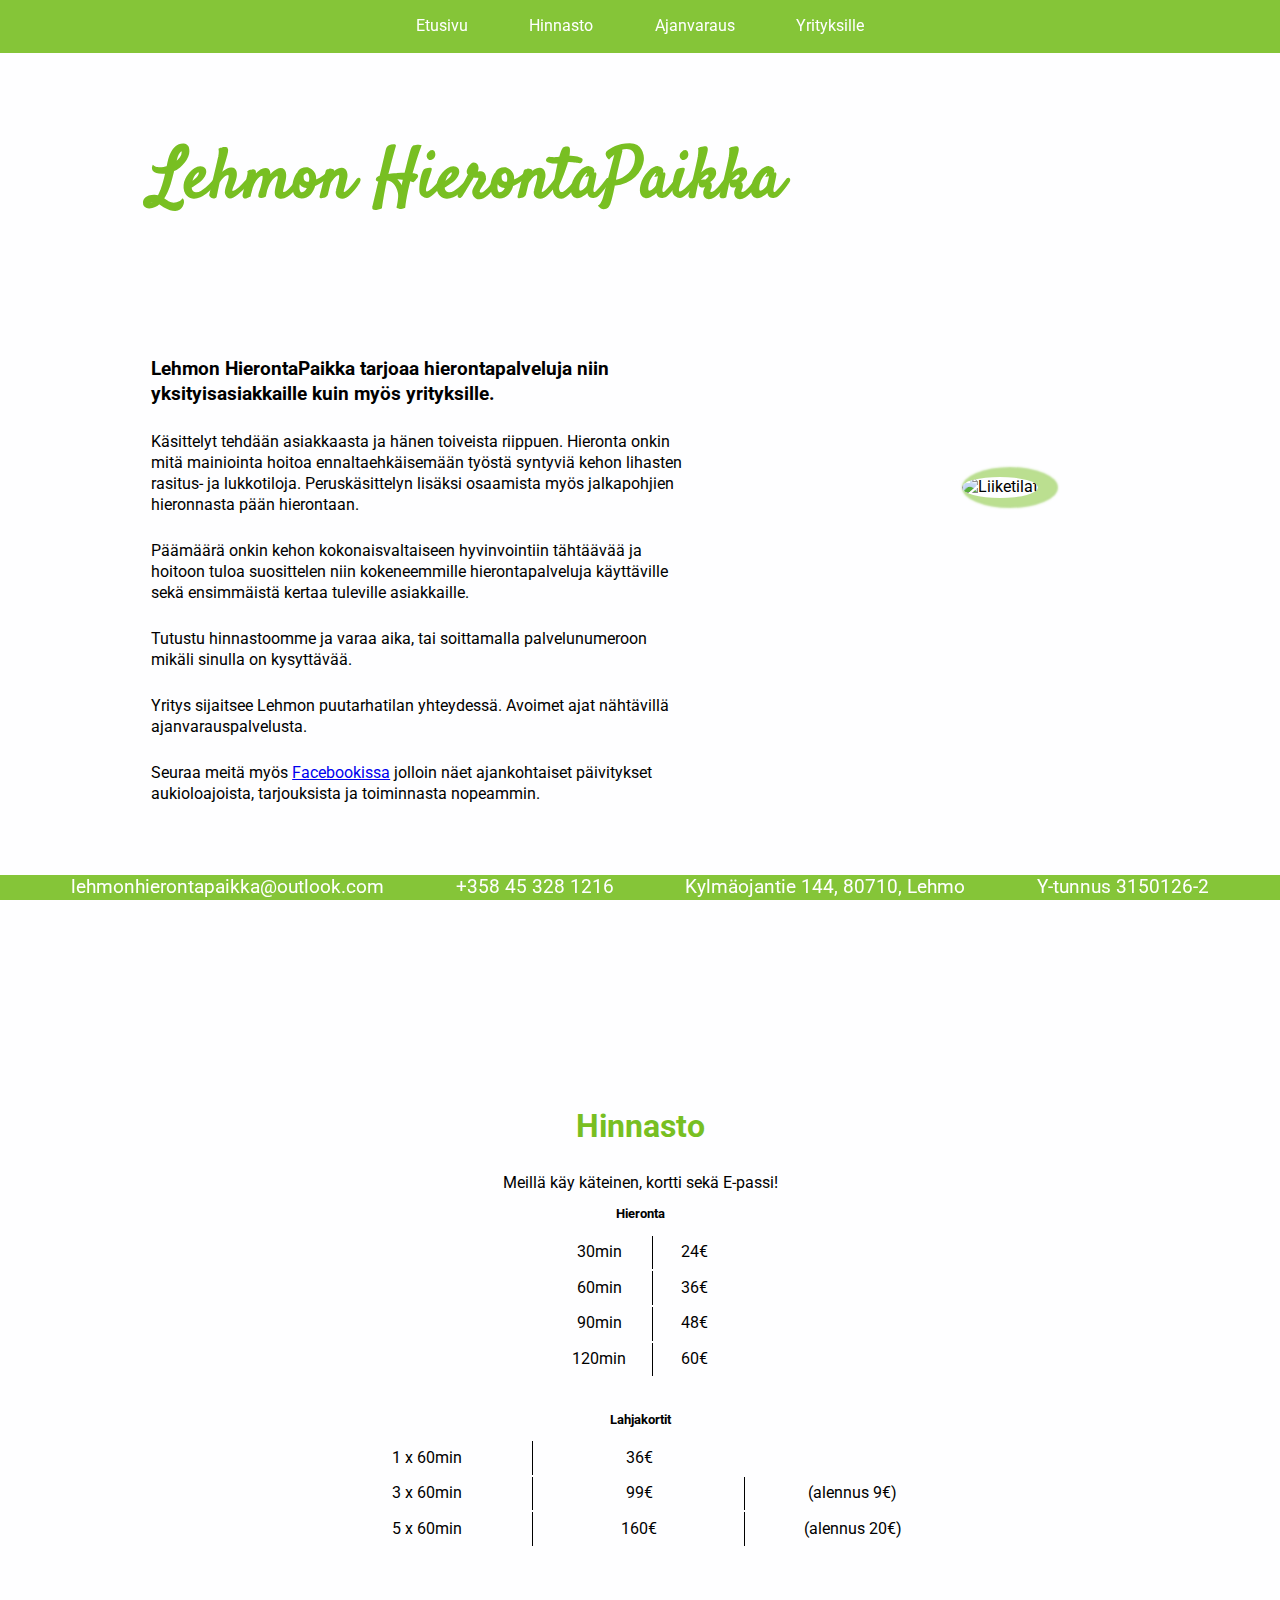
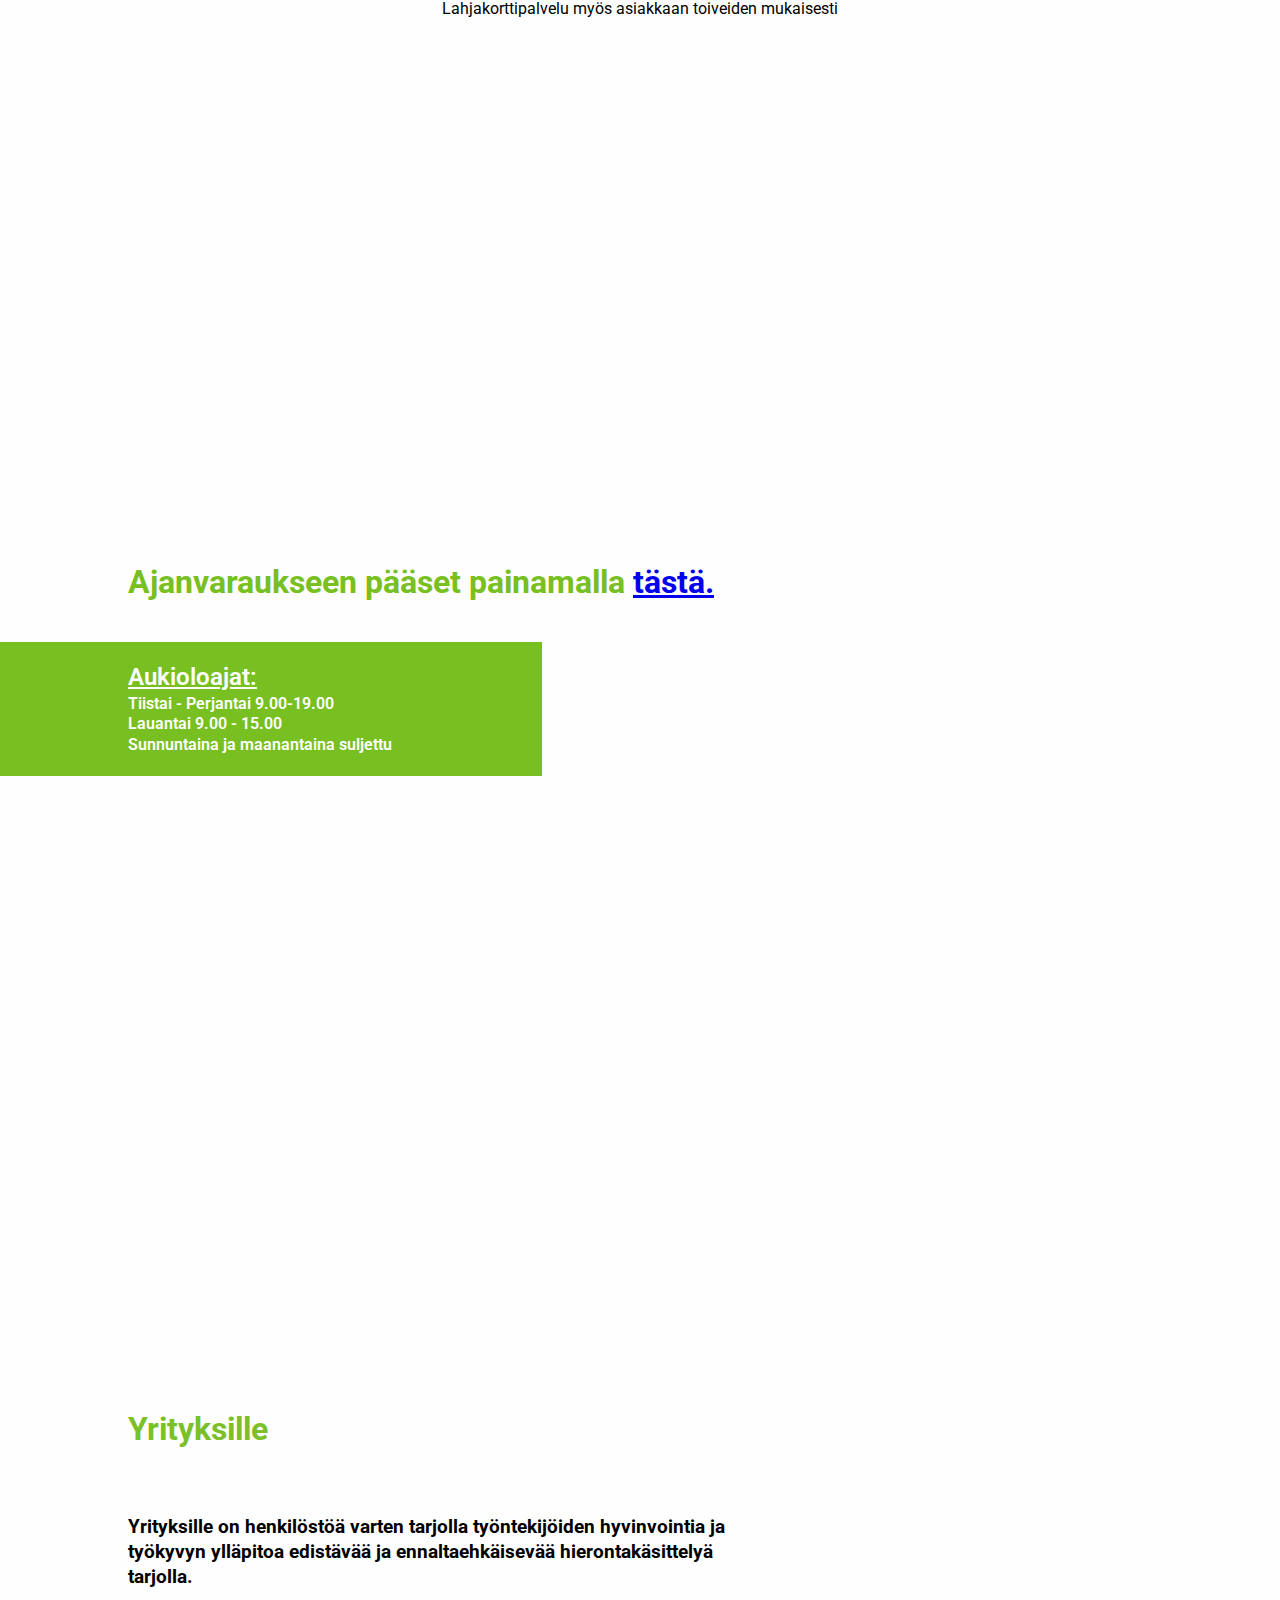
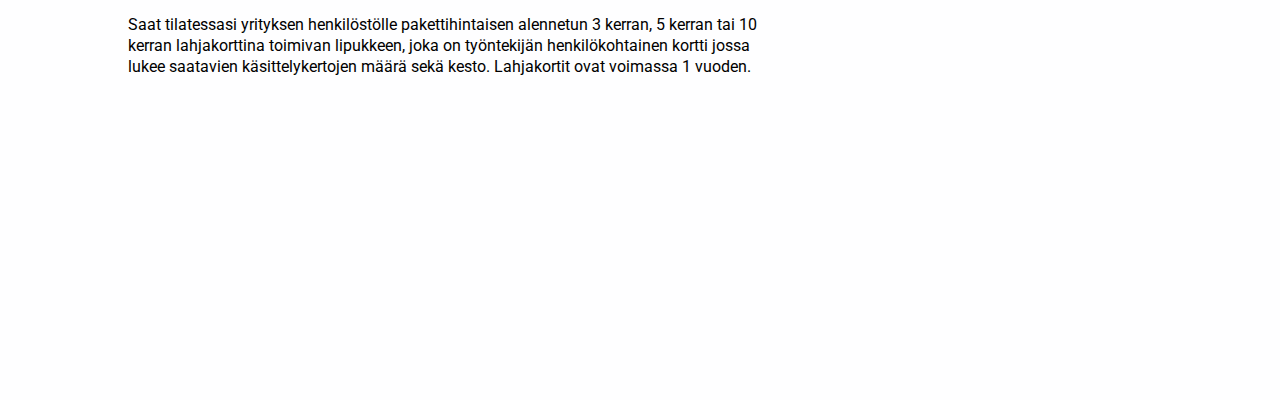
==== index.html @ e15fa5c0 "päivitettiin aikataulua sekä lisättiin E-Passi" ====
<!DOCTYPE html>
<html lang="en">

<head>
    <meta charset="UTF-8">
    <meta name="viewport" content="width=device-width, initial-scale=1.0">
    <meta name="description"
        content="Hierontapalvelut ammattitaidolla yksityisasiakkaille ja yritysten henkilöstön hyvinvointiin. Tutustu hinnastoomme ja varaa aika käsittelyyn" />
    <meta name="keywords" content="hieronta, lehmo, joensuu, kontiolahti, hyvinvointi" />
    <meta name="robots" content="index,nofollow" />
    <link rel="stylesheet" href="style.css">
    <link href="https://fonts.googleapis.com/css2?family=Roboto&display=swap" rel="stylesheet">
    <link href="https://fonts.googleapis.com/css2?family=Satisfy&display=swap" rel="stylesheet">
    <script src="scripts.js"></script>

    <title>Lehmon Hieronta Paikka</title>
</head>

<body>

    <div class="parentcontainer">

        <div class="header">
            <div class="header-top">
                <a href="#etusivu" class="headertext">Lehmon HierontaPaikka</a>
                <a href="javascript:void(0);" id="menubutton" class="closed" onClick="toggleMenu()">
                    <span id="bar1"></span>
                    <span id="bar2"></span>
                    <span id="bar3"></span>
                    <span id="bar4"></span>
                </a>
            </div>

            <nav id="navbar">
                <ul>
                    <li><a href="#etusivu">Etusivu</a></li>
                    <li><a href="#hinnasto">Hinnasto</a></li>
                    <li><a href="#ajanvaraus">Ajanvaraus</a></li>
                    <li><a href="#yrityksille">Yrityksille</a></li>
                </ul>
            </nav>
        </div>


        <section id="etusivu">
            <h1>Lehmon HierontaPaikka</h1>
            <div class="etusivuTekstit">
                <h5>Lehmon HierontaPaikka tarjoaa hierontapalveluja niin yksityisasiakkaille kuin myös yrityksille.</h5>
                <p>Käsittelyt tehdään asiakkaasta ja hänen toiveista riippuen. Hieronta onkin mitä mainiointa hoitoa
                    ennaltaehkäisemään työstä syntyviä kehon lihasten rasitus- ja lukkotiloja. Peruskäsittelyn lisäksi
                    osaamista myös jalkapohjien hieronnasta pään hierontaan.</p>
                <p>Päämäärä onkin kehon kokonaisvaltaiseen hyvinvointiin tähtäävää ja hoitoon tuloa suosittelen niin
                    kokeneemmille hierontapalveluja käyttäville sekä ensimmäistä kertaa tuleville asiakkaille.</p>
                <p>Tutustu hinnastoomme ja varaa aika, tai soittamalla palvelunumeroon mikäli sinulla on kysyttävää.</p>
                <p>Yritys sijaitsee Lehmon puutarhatilan yhteydessä. Avoimet ajat nähtävillä ajanvarauspalvelusta.</p>
                <p>Seuraa meitä myös <a href="https://www.facebook.com/www.lehmonhierontapaikka.fi">Facebookissa</a>
                    jolloin näet ajankohtaiset päivitykset aukioloajoista, tarjouksista ja toiminnasta nopeammin.</p>
            </div>
            <div class="etusivuKuva">
                <img src="hierontapaikkaympyra.png" alt="Liiketilat" width:"800"; height:"800">
            </div>
        </section>

        <section id="hinnasto">
            <h1>Hinnasto</h1>
            <p>Meillä käy käteinen, kortti sekä E-passi!</p>
            <h5>Hieronta</h5>
            <table class="hierontaTaulukko">
                <tr>
                    <td>30min</td>
                    <td>24€</td>
                </tr>
                <tr>
                    <td>60min</td>
                    <td>36€</td>
                </tr>
                <tr>
                    <td>90min</td>
                    <td>48€</td>
                </tr>
                <tr>
                    <td>120min</td>
                    <td>60€</td>
                </tr>
            </table>
            <br />
            <h5>Lahjakortit</h5>
            <table class="lahjakorttiTaulukko">
                <tr>
                    <td>1 x 60min</td>
                    <td>36€</td>
                </tr>
                <tr>
                    <td>3 x 60min</td>
                    <td>99€</td>
                    <td class="alennus">(alennus 9€)</td>
                </tr>
                <tr>
                    <td>5 x 60min</td>
                    <td>160€</td>
                    <td class="alennus">(alennus 20€)</td>
                </tr>
            </table>

            <p class="lahjakorttiLisatiedot">Lahjakorttipalvelu myös asiakkaan toiveiden mukaisesti</p>
        </section>

        <section id="ajanvaraus">
            <div class="ajanvaraustekstit">
                <h1>Ajanvaraukseen pääset painamalla
                    <a href="https://varaa.timma.fi/lehmonhierontapaikka">tästä.</a>
                </h1>
                <div class="aukioloajatTausta">
                    <div class="aukioloTekstit">
                        <h2>Aukioloajat:</h2>
                        <p>Tiistai - Perjantai 9.00-19.00</p>
                        <p>Lauantai 9.00 - 15.00</p>
                        <p>Sunnuntaina ja maanantaina suljettu</p>
                    </div>
                </div>
            </div>
        </section>

        <section id="yrityksille">
            <div class="yrityksilleKaikkiTekstit">
                <h1>Yrityksille</h1>
                <div class="yritysTekstit">
                    <h5>
                        Yrityksille on henkilöstöä varten tarjolla työntekijöiden
                        hyvinvointia ja työkyvyn ylläpitoa edistävää ja
                        ennaltaehkäisevää hierontakäsittelyä tarjolla.
                    </h5>
                    <p>
                        Saat tilatessasi yrityksen henkilöstölle pakettihintaisen
                        alennetun 3 kerran, 5 kerran tai 10 kerran lahjakorttina
                        toimivan lipukkeen, joka on työntekijän henkilökohtainen
                        kortti jossa lukee saatavien käsittelykertojen määrä sekä kesto.
                        Lahjakortit ovat voimassa 1 vuoden.
                    </p>
                </div>
            </div>
        </section>

        <footer>
            <p>lehmonhierontapaikka@outlook.com</p>
            <a href="tel:+358 45 328 1216">+358 45 328 1216</a>
            <p>Kylmäojantie 144, 80710, Lehmo</p>
            <p>Y-tunnus 3150126-2</p>
        </footer>
    </div>
</body>

</html>
---- style.css ----
* {
  margin: 0;
  padding: 0;
  scroll-behavior: smooth;
}

:root {
  --MainColor: #78bf22;
  --SecondaryColor: #e5d2fc;
}

body {
  font-family: "Roboto", sans-serif;
  font-size: 100%;
  line-height: 1.3;
}

@media only screen and (min-width: 992px) {
  p {
    font-size: 1em;
  }
}

@media only screen and (max-width: 992px) {
  body {
    font-size: 1em;
  }
}

h1 {
  color: var(--MainColor);
}

.parentcontainer {
  width: 100%;
  height: 100%;
  background-color: rgba(229, 210, 252, 0.03);
}

.header {
  z-index: 1;
}
@media only screen and (max-width: 669px) {
  .header {
    position: fixed;
    width: 100%;
    background-color: rgba(120, 191, 34, 0.9);
  }
  .header-top {
    display: flex;
    justify-content: space-between;
    text-align: center;
  }

  .headertext {
    font-family: "Satisfy", cursive;
    font-size: 7.5vw;
    text-decoration: none;
    color: white;
    padding: 3vw 3vw 3vw 3vw;
  }

  #menubutton {
    width: 40px;
    height: 30px;
    position: relative;
    margin: auto;
    -webkit-transform: rotate(0deg);
    -moz-transform: rotate(0deg);
    -o-transform: rotate(0deg);
    transform: rotate(0deg);
    -webkit-transition: 0.5s ease-in-out;
    -moz-transition: 0.5s ease-in-out;
    -o-transition: 0.5s ease-in-out;
    transition: 0.5s ease-in-out;
    cursor: pointer;
  }

  .menubutton.closed {
    margin-top: 5px;
  }

  #bar1,
  #bar2,
  #bar3,
  #bar4 {
    display: block;
    position: absolute;
    height: 6px;
    width: 100%;
    background: white;
    border-radius: 9px;
    left: 0;
    -webkit-transform: rotate(0deg);
    -moz-transform: rotate(0deg);
    -o-transform: rotate(0deg);
    transform: rotate(0deg);
    -webkit-transition: 0.25s ease-in-out;
    -moz-transition: 0.25s ease-in-out;
    -o-transition: 0.25s ease-in-out;
    transition: 0.25s ease-in-out;
  }

  #menubutton.closed #bar1 {
    top: 0px;
  }
  #menubutton.closed #bar2,
  #menubutton.closed #bar3 {
    top: 12px;
  }
  #menubutton.closed #bar4 {
    top: 24px;
  }

  #menubutton.open #bar1,
  #menubutton.open #bar4 {
    top: 12px;
    width: 0%;
    left: 50%;
  }
  #menubutton.open #bar2 {
    -webkit-transform: rotate(45deg);
    -moz-transform: rotate(45deg);
    -o-transform: rotate(45deg);
    transform: rotate(45deg);
    top: 50%;
  }
  #menubutton.open #bar3 {
    -webkit-transform: rotate(-45deg);
    -moz-transform: rotate(-45deg);
    -o-transform: rotate(-45deg);
    transform: rotate(-45deg);
    top: 50%;
  }

  #navbar {
    width: 100%;
    height: 0;
    opacity: 1;
    position: fixed;
    display: block;
    flex-direction: column;
    background-color: rgba(120, 191, 34, 0.9);
    overflow: hidden;
    transition-property: height;
    transition-duration: 0.3s;
    z-index: 3;
  }

  #navbar ul {
    width: 100%;
    list-style: none;
  }

  #navbar ul li {
    text-align: center;
    padding: 2vw;
  }

  #navbar ul li a {
    position: relative;
    color: #fff;
    text-decoration: none;
    font-size: 1.1em;
  }
  #navbar ul li:last-child {
    margin-bottom: 30px;
  }

  #navbar ul li a::after {
    content: "";
    position: absolute;
    left: -30%;
    right: 0;
    bottom: -5px;
    background: white;
    height: 3px;
    width: 160%;
  }
}

@media only screen and (min-width: 670px) {
  #navbar {
    position: fixed;
    display: flex;
    width: 100%;
    height: auto !important;
    justify-content: center;
    border-bottom: 1px solid var(MainColor);
    background-color: rgba(120, 191, 34, 0.9);
    z-index: 3;
  }

  #navbar ul {
    display: flex;
    list-style-type: none;
    opacity: 100%;
  }

  #navbar ul li {
    margin: 1rem 2vw 1rem;
  }

  #navbar ul li a {
    display: inline;
    overflow: visible;
    position: relative;
    text-decoration: none;
    color: #fff;
    padding: 5px;
  }

  #navbar ul li a:after {
    content: "";
    position: absolute;
    z-index: 1;
    left: 5px;
    right: 100%;
    bottom: 1px;
    background: white;
    height: 3px;
    transition-property: right;
    transition-duration: 0.4s;
    transition-timing-function: ease-in-out;
  }

  #navbar ul li a:hover::after,
  #navbar ul li a:active::after,
  #navbar ul li a:focus::after {
    right: 5px;
  }

  .menubutton {
    display: none;
  }

  .header-top {
    display: none;
  }
}

section {
  display: flex;
  flex-direction: column;
  align-items: center;
  justify-content: center;
  text-align: center;
  width: 100%;
  min-height: 100vh;
  scroll-snap-align: center;
}

#etusivu h1 {
  grid-area: header;
  font-family: "Satisfy", cursive;
  color: var(--MainColor);
  text-align: start;
  margin-left: 4vw;
  font-size: 5.5vw;
  margin-top: 2vw;
}

#etusivu .etusivuTekstit {
  grid-area: text;
  text-align: start;
  margin-left: 4vw;
  margin-right: 10vw;
}

#etusivu h5,
#etusivu h3 {
  margin: 2vw 0 2vw 0;
  font-size: 1.2em;
}
#etusivu .etusivuTekstit p {
  margin: 2vw 0 2vw 0;
}

#etusivu .etusivuKuva {
  grid-area: picture;
  text-align: top;
}

#etusivu .etusivuKuva img {
  max-width: 90%;
  border-radius: 50%;
  height: auto;
  box-shadow: 10px 0px 2px 10px rgba(120, 191, 34, 0.5);
}

@media only screen and (min-width: 993px) {
  #etusivu {
    display: grid;

    grid-template-rows: 75px auto auto auto;
    grid-template-columns: minmax(20px, 100px) 4fr 4fr 4fr minmax(20px, 100px);
    grid-template-areas:
      ". . . . ."
      ". header header picture ."
      ". text text picture ."
      ". text text picture .";
  }
}

@media only screen and (max-width: 992px) {
  #etusivu {
    display: grid;

    grid-template-columns: 10px 1fr 10px;
    grid-template-rows: 100px auto auto auto;
    grid-template-areas:
      ". . ."
      ". header ."
      ". picture ."
      ". text .";
  }

  #etusivu h1 {
    text-align: center;
    font-size: 8vw;
  }

  #etusivu .etusivuTekstit h5 {
    font-size: 1em;
    padding: 10px;
  }

  #etusivu .etusivuTekstit p {
    padding: 10px;
  }

  #etusivu .etusivuTekstit h3 {
    font-size: 1em;
    padding: 10px;
  }

  #etusivu .etusivuKuva img {
    margin-top: 5vw;
    max-width: 50%;
  }
}

@media only screen and (max-width: 669px) {
  #etusivu h1 {
    display: none;
  }
}

#hinnasto h1 {
  color: var(--MainColor);
  margin: 2vw;
}
#hinnasto h5 {
  margin: 0.9vw;
}

#hinnasto .lahjakorttiTaulukko {
  table-layout: fixed;
  width: 50%;
}

#hinnasto table tr td {
  border-right: 1px solid black;
  padding: 0.5vw 2vw;
  text-align: center;
}

#hinnasto table tr td:last-child {
  border-right: 0px solid black;
}

@media only screen and (max-width: 669px) {
  #hinnasto .alennus {
    display: none;
  }
  #hinnasto table tr td {
    border-right: 0px solid black;
  }
  #hinnasto table tr td:nth-child(1) {
    border-right: 1px solid black;
  }
}

.lahjakorttiLisatiedot {
  padding-top: 4vw;
}

#ajanvaraus .ajanvaraustekstit {
  position: relative;
  height: 100%;
  width: 100%;
  text-align: left;
  margin: 4vw;
  z-index: 0;
}
#ajanvaraus .ajanvaraustekstit h1 {
  margin-left: 10vw;
  padding: 3vw 0 3vw 0;
}

#ajanvaraus .aukioloajatTausta {
  width: max-content;
  padding: 20px 150px 20px 0;
  background-color: #78bf22;
}

#ajanvaraus .aukioloTekstit {
  margin-left: 10vw;
  display: flex;
  flex-flow: column wrap;
}

#ajanvaraus .aukioloTekstit p,
#ajanvaraus .aukioloTekstit h2 {
  color: white;
  font-weight: 600;
}
#ajanvaraus .aukioloTekstit h2 {
  text-decoration: underline;
}

@media only screen and (max-width: 669px) {
  #ajanvaraus .aukioloajatTausta {
    padding-right: 60px;
  }
  #ajanvaraus .ajanvaraustekstit {
    margin-left: 5%;
  }

  #ajanvaraus p,
  #ajanvaraus h2 {
    font-size: 1em;
  }
}

#yrityksille {
  text-align: left;
}

.yrityksilleKaikkiTekstit {
  margin-left: 10vw;
  padding-right: 40%;
}

#yrityksille h1 {
  position: relative;
  bottom: 0;
  color: var(--MainColor);
  width: minmax(50%, 80%);
  padding-bottom: 5vw;
  z-index: -1;
}

.yritysTekstit h5 {
  padding-bottom: 1vw;
  font-size: 1.2em;
}
.yritysTekstit p {
  padding: 1vw 0;
}

@media only screen and (max-width: 669px) {
  #yrityksille .yrityksilleKaikkiTekstit {
    margin: 75px 5% 0 5%;
    padding-right: 0px;
    height: 100%;
    margin-bottom: 60px;
  }
  #yrityksille .yritystekstit {
    display: flex;
    height: auto;
    justify-content: space-around;
  }
  .yritysTekstit h5,
  .yritysTekstit p {
    padding: 20px 0 20px 0;
    font-size: 1.2em;
  }
}

footer {
  position: fixed;
  bottom: 0;
  width: 100%;
  justify-content: space-evenly;
  display: flex;
  background-color: rgba(120, 191, 34, 0.9);
}

footer p {
  color: #fff;
  font-size: min(1.5vw, 1.6em);
}

footer a {
  font-size: min(1.5vw, 1.5em);
}

@media only screen and (max-width: 992px) {
  footer {
    display: flex;
    flex-wrap: wrap;
    justify-content: space-between;
  }

  footer p,
  footer a {
    flex-grow: 1;

    font-size: 1em;
    word-break: break-all;
    text-align: center;
    margin: 0 16px;
  }
}

@media only screen and (min-width: 670px) {
  footer a {
    color: #fff;
    text-decoration: none;
    pointer-events: none;
  }
}
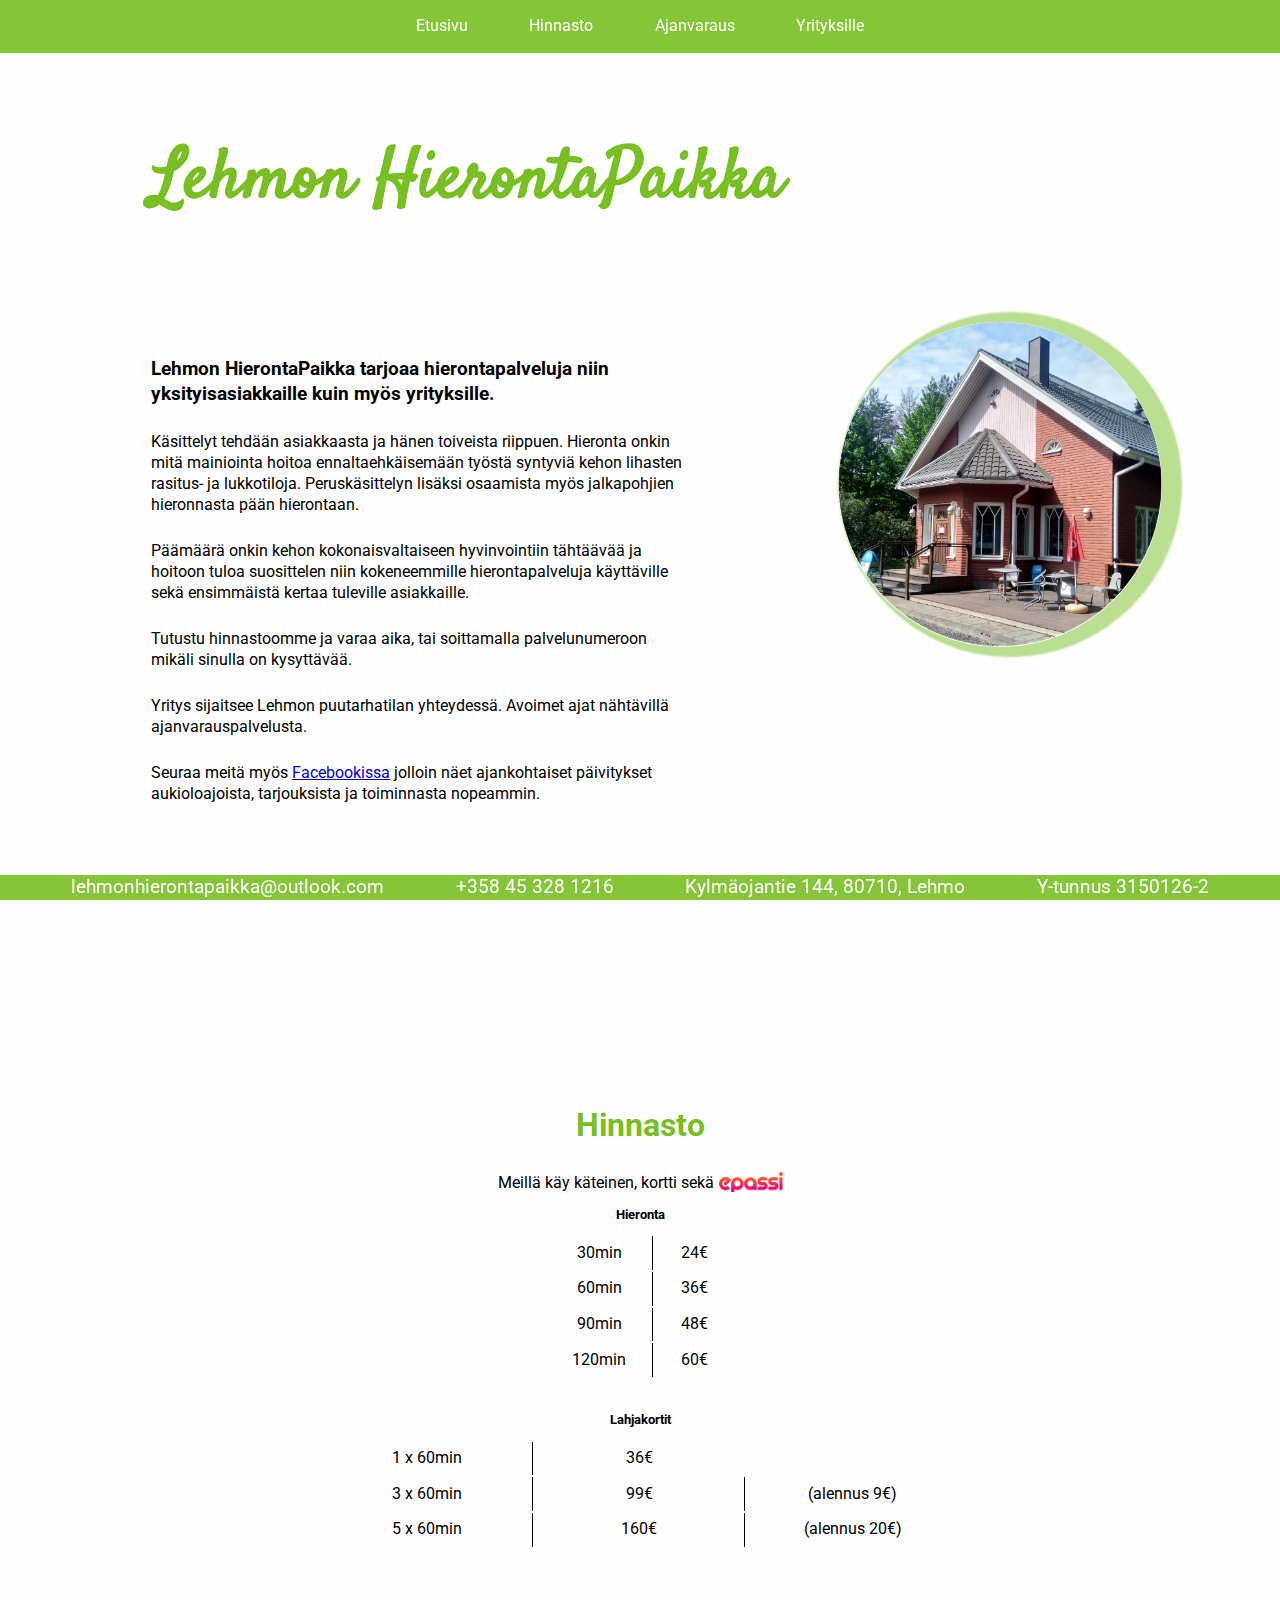
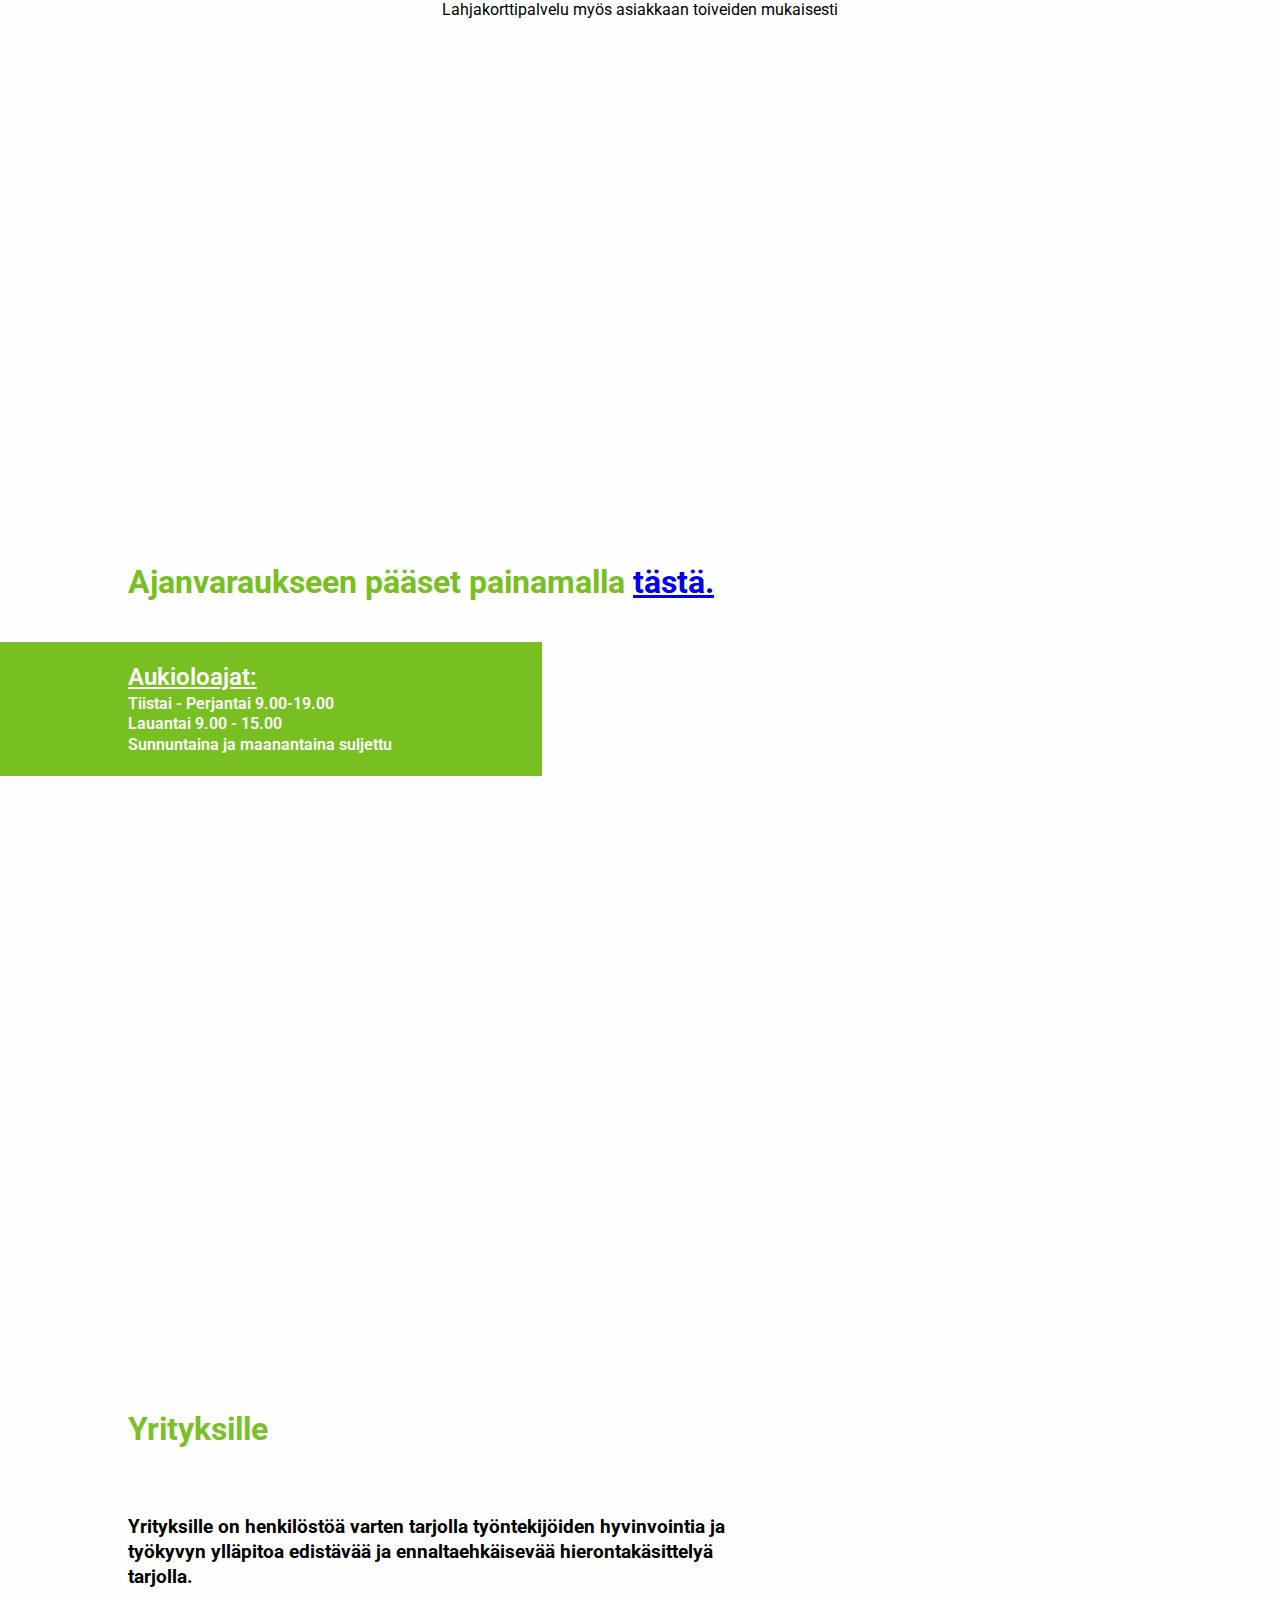
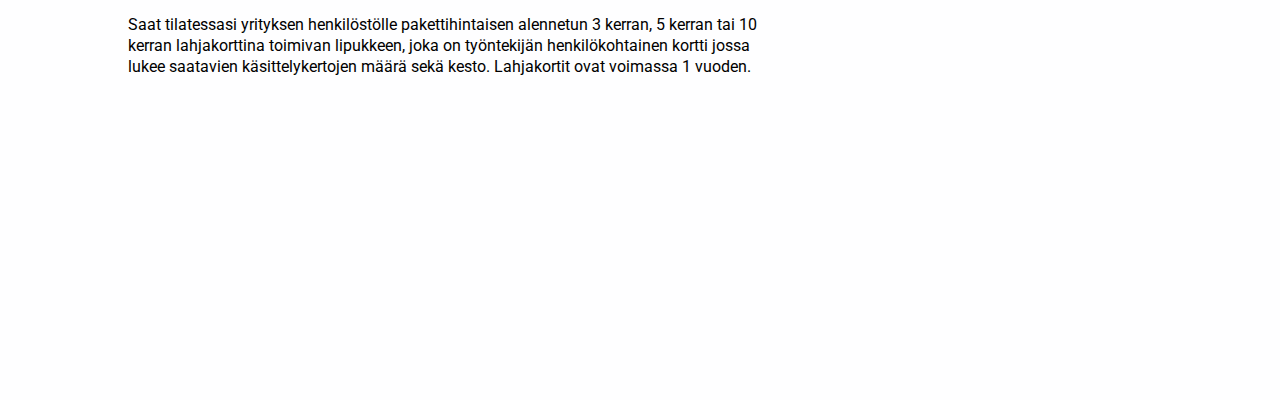
==== commit 89c79967: "epassi kuva" ====
--- a/index.html
+++ b/index.html
@@ -57,13 +57,16 @@
                     jolloin näet ajankohtaiset päivitykset aukioloajoista, tarjouksista ja toiminnasta nopeammin.</p>
             </div>
             <div class="etusivuKuva">
-                <img src="hierontapaikkaympyra.png" alt="Liiketilat" width:"800"; height:"800">
+                <img src="kuvat/hierontapaikkaympyra.png" alt="Liiketilat" width:"800"; height:"800">
             </div>
         </section>
 
         <section id="hinnasto">
             <h1>Hinnasto</h1>
-            <p>Meillä käy käteinen, kortti sekä E-passi!</p>
+            <div class="maksutavat">
+                <p>Meillä käy käteinen, kortti sekä </p>
+                <img src="kuvat/Epassi Logo Primary Color RGB.png" alt="Epassi">
+            </div>
             <h5>Hieronta</h5>
             <table class="hierontaTaulukko">
                 <tr>
--- a/style.css
+++ b/style.css
@@ -40,12 +40,14 @@
 .header {
   z-index: 1;
 }
+
 @media only screen and (max-width: 669px) {
   .header {
     position: fixed;
     width: 100%;
     background-color: rgba(120, 191, 34, 0.9);
   }
+
   .header-top {
     display: flex;
     justify-content: space-between;
@@ -104,10 +106,12 @@
   #menubutton.closed #bar1 {
     top: 0px;
   }
+
   #menubutton.closed #bar2,
   #menubutton.closed #bar3 {
     top: 12px;
   }
+
   #menubutton.closed #bar4 {
     top: 24px;
   }
@@ -118,6 +122,7 @@
     width: 0%;
     left: 50%;
   }
+
   #menubutton.open #bar2 {
     -webkit-transform: rotate(45deg);
     -moz-transform: rotate(45deg);
@@ -125,6 +130,7 @@
     transform: rotate(45deg);
     top: 50%;
   }
+
   #menubutton.open #bar3 {
     -webkit-transform: rotate(-45deg);
     -moz-transform: rotate(-45deg);
@@ -163,6 +169,7 @@
     text-decoration: none;
     font-size: 1.1em;
   }
+
   #navbar ul li:last-child {
     margin-bottom: 30px;
   }
@@ -272,6 +279,7 @@
   margin: 2vw 0 2vw 0;
   font-size: 1.2em;
 }
+
 #etusivu .etusivuTekstit p {
   margin: 2vw 0 2vw 0;
 }
@@ -350,8 +358,22 @@
   color: var(--MainColor);
   margin: 2vw;
 }
+
 #hinnasto h5 {
   margin: 0.9vw;
+}
+
+#hinnasto .maksutavat {
+  display: flex;
+  flex-direction: row;
+  align-items: center;
+  text-align: center;
+}
+
+#hinnasto img {
+  margin-left: 5px;
+  margin-bottom: 2px;
+  height: 20px;
 }
 
 #hinnasto .lahjakorttiTaulukko {
@@ -373,9 +395,11 @@
   #hinnasto .alennus {
     display: none;
   }
+
   #hinnasto table tr td {
     border-right: 0px solid black;
   }
+
   #hinnasto table tr td:nth-child(1) {
     border-right: 1px solid black;
   }
@@ -393,6 +417,7 @@
   margin: 4vw;
   z-index: 0;
 }
+
 #ajanvaraus .ajanvaraustekstit h1 {
   margin-left: 10vw;
   padding: 3vw 0 3vw 0;
@@ -415,6 +440,7 @@
   color: white;
   font-weight: 600;
 }
+
 #ajanvaraus .aukioloTekstit h2 {
   text-decoration: underline;
 }
@@ -423,6 +449,7 @@
   #ajanvaraus .aukioloajatTausta {
     padding-right: 60px;
   }
+
   #ajanvaraus .ajanvaraustekstit {
     margin-left: 5%;
   }
@@ -455,6 +482,7 @@
   padding-bottom: 1vw;
   font-size: 1.2em;
 }
+
 .yritysTekstit p {
   padding: 1vw 0;
 }
@@ -466,11 +494,13 @@
     height: 100%;
     margin-bottom: 60px;
   }
+
   #yrityksille .yritystekstit {
     display: flex;
     height: auto;
     justify-content: space-around;
   }
+
   .yritysTekstit h5,
   .yritysTekstit p {
     padding: 20px 0 20px 0;
@@ -520,4 +550,4 @@
     text-decoration: none;
     pointer-events: none;
   }
-}
+}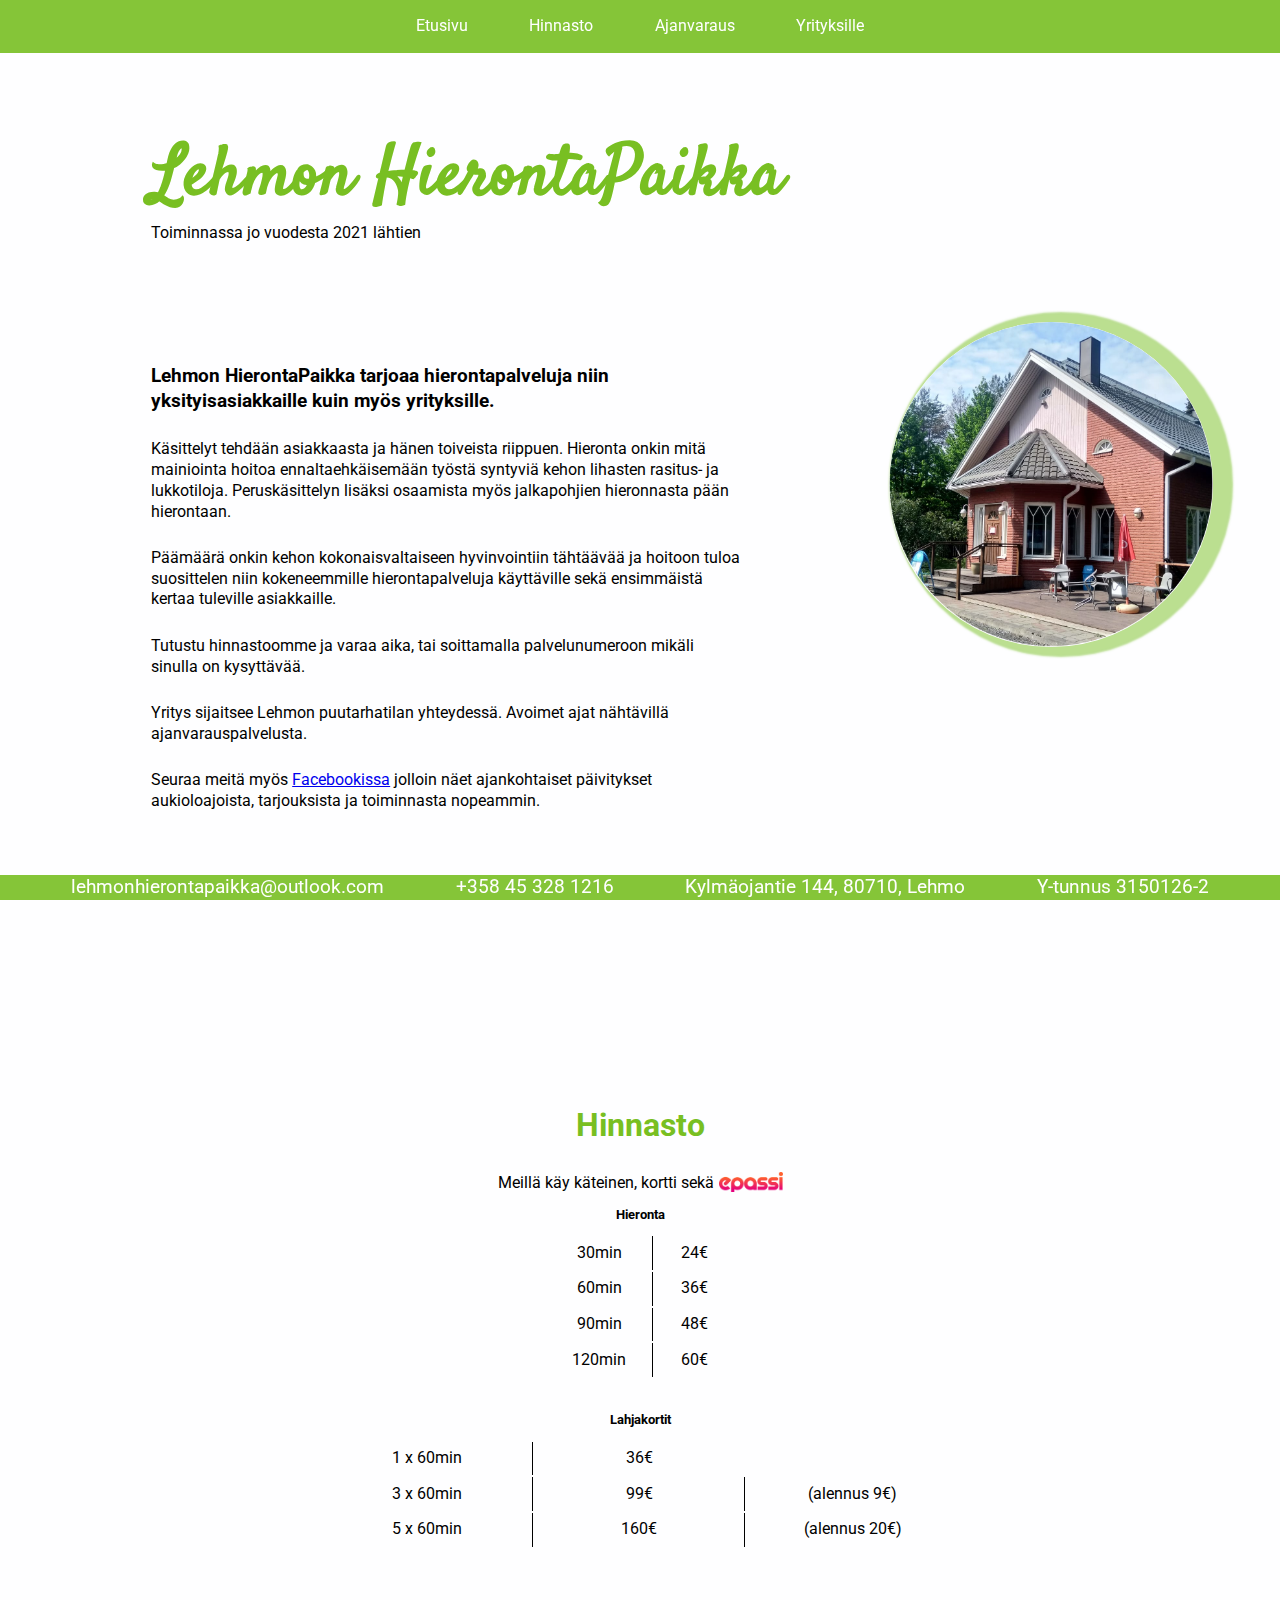
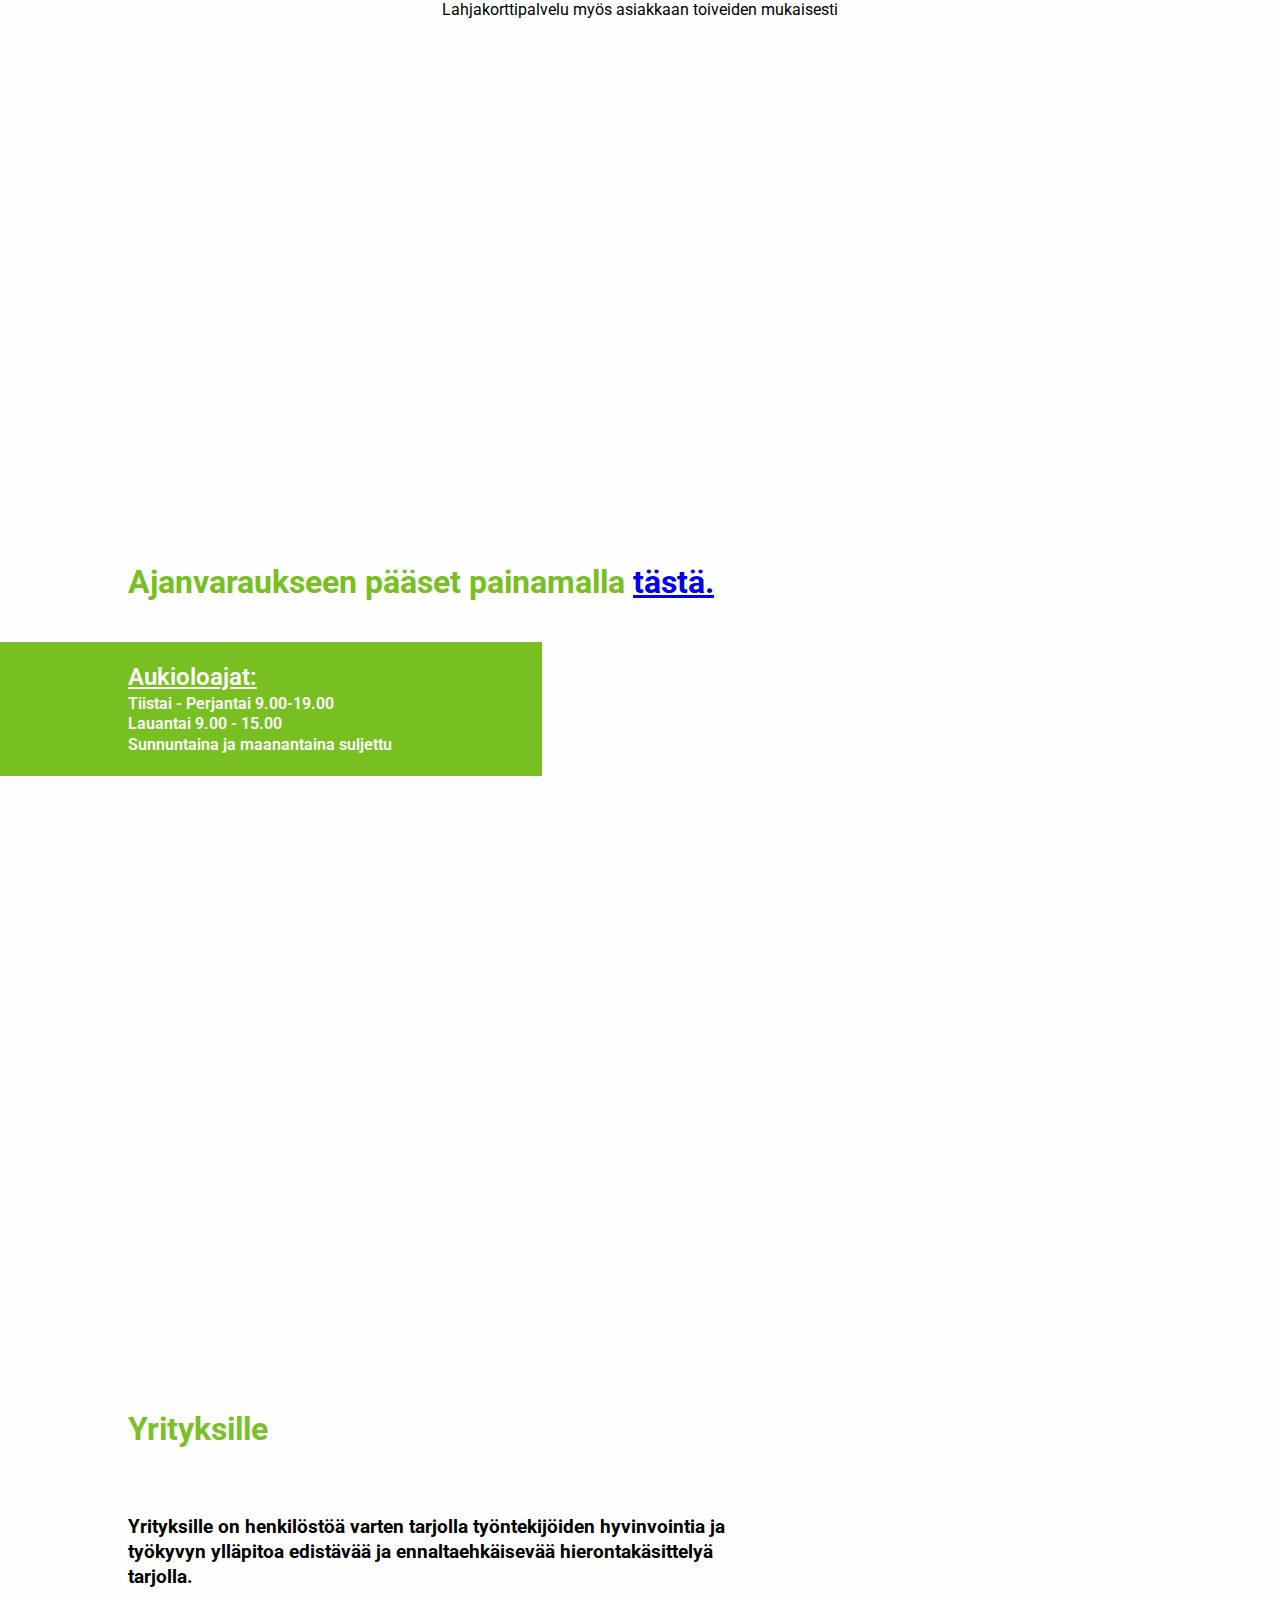
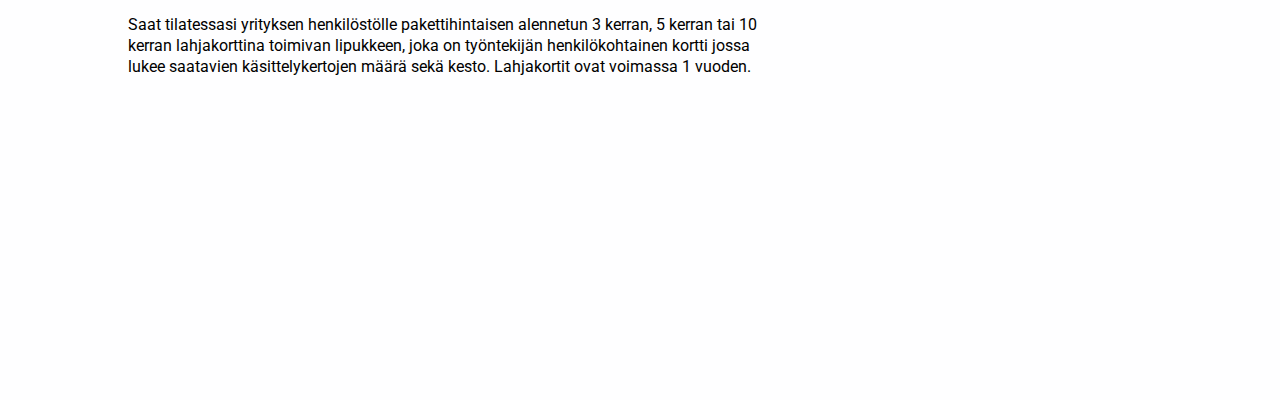
==== commit 6f31fe56: "toiminnassa vuodesta 2021 teksti" ====
--- a/index.html
+++ b/index.html
@@ -43,7 +43,10 @@
 
 
         <section id="etusivu">
-            <h1>Lehmon HierontaPaikka</h1>
+            <div class="header">
+                <h1>Lehmon HierontaPaikka</h1>
+                <p>Toiminnassa jo vuodesta 2021 lähtien</p>
+            </div>
             <div class="etusivuTekstit">
                 <h5>Lehmon HierontaPaikka tarjoaa hierontapalveluja niin yksityisasiakkaille kuin myös yrityksille.</h5>
                 <p>Käsittelyt tehdään asiakkaasta ja hänen toiveista riippuen. Hieronta onkin mitä mainiointa hoitoa
--- a/style.css
+++ b/style.css
@@ -257,12 +257,19 @@
   scroll-snap-align: center;
 }
 
+#etusivu {
+  margin-left: 4vw;
+}
+
+#etusivu .header {
+  grid-area: header;
+  text-align: left;
+}
+
 #etusivu h1 {
-  grid-area: header;
   font-family: "Satisfy", cursive;
   color: var(--MainColor);
   text-align: start;
-  margin-left: 4vw;
   font-size: 5.5vw;
   margin-top: 2vw;
 }
@@ -270,7 +277,6 @@
 #etusivu .etusivuTekstit {
   grid-area: text;
   text-align: start;
-  margin-left: 4vw;
   margin-right: 10vw;
 }
 
@@ -323,7 +329,11 @@
       ". text .";
   }
 
-  #etusivu h1 {
+  #etusivu .header p {
+    text-align: center;
+  }
+
+  #etusivu .header h1 {
     text-align: center;
     font-size: 8vw;
   }
@@ -349,7 +359,7 @@
 }
 
 @media only screen and (max-width: 669px) {
-  #etusivu h1 {
+  #etusivu .header {
     display: none;
   }
 }
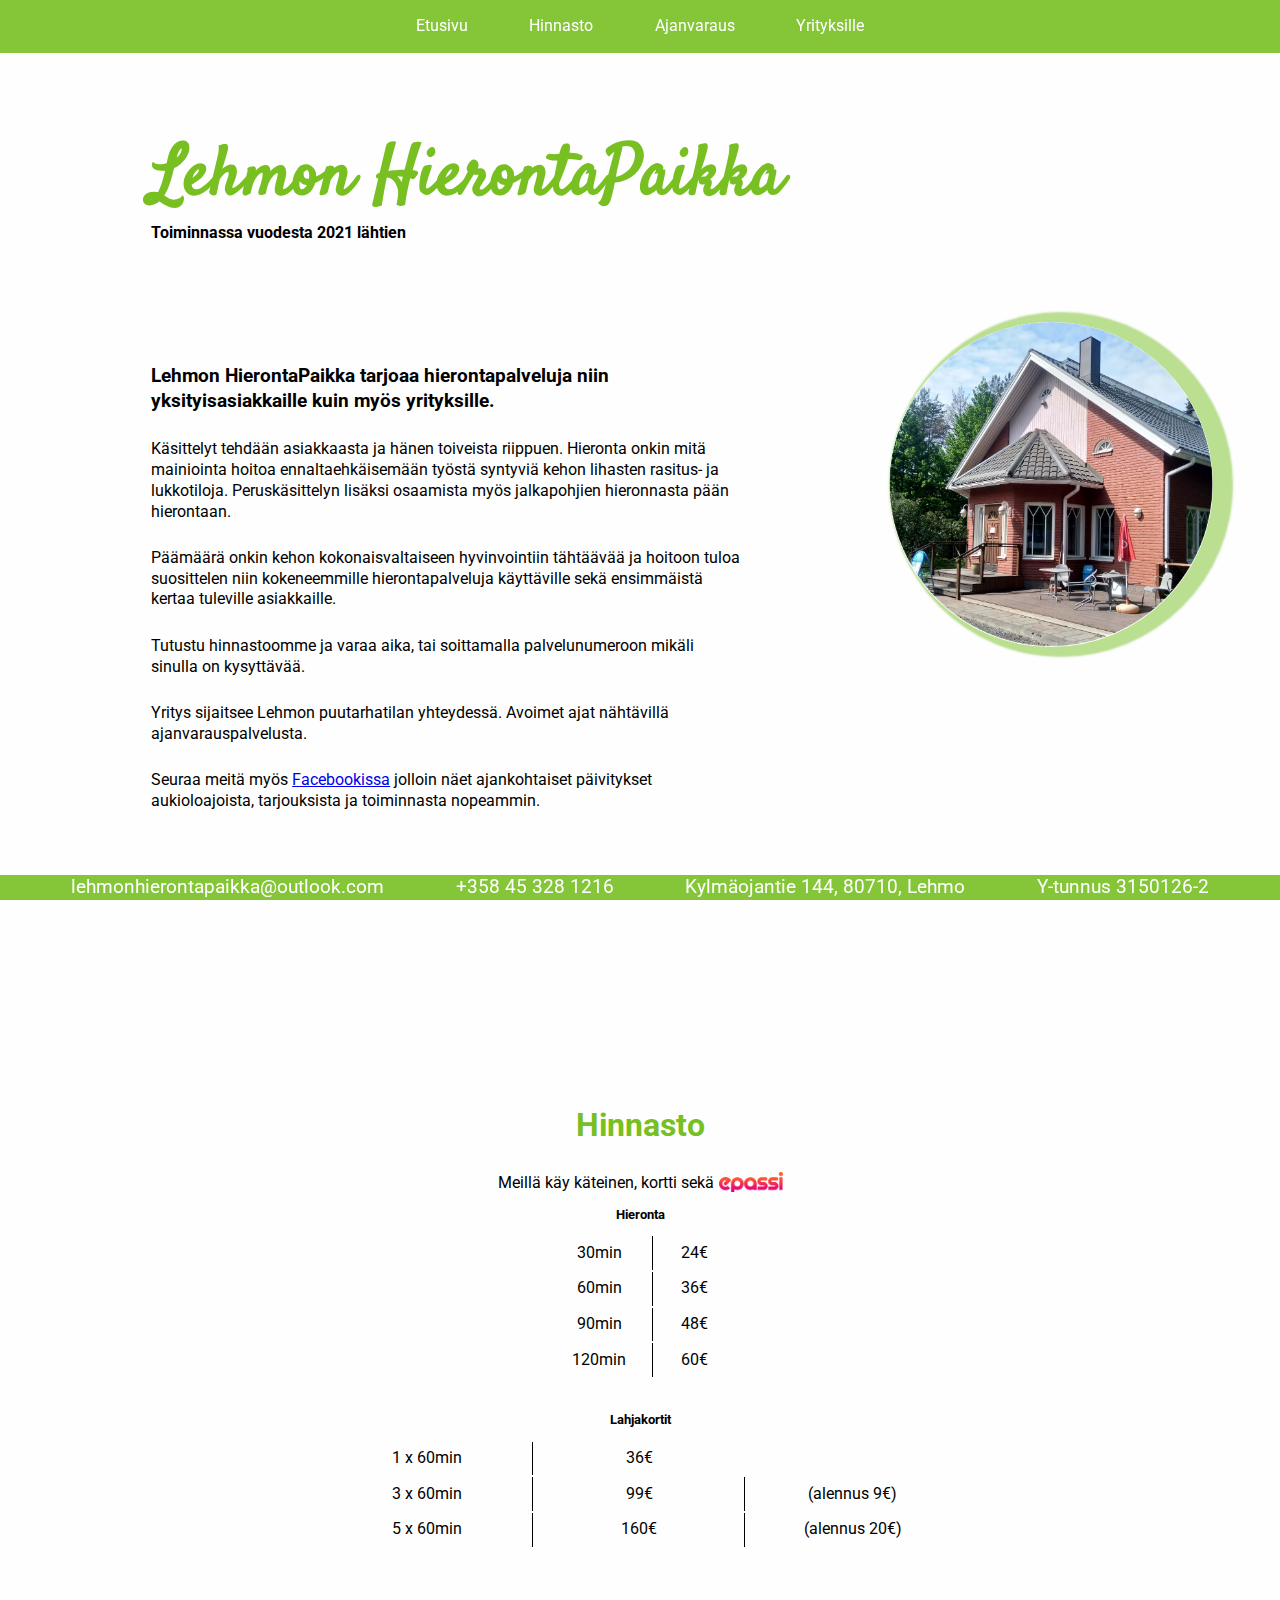
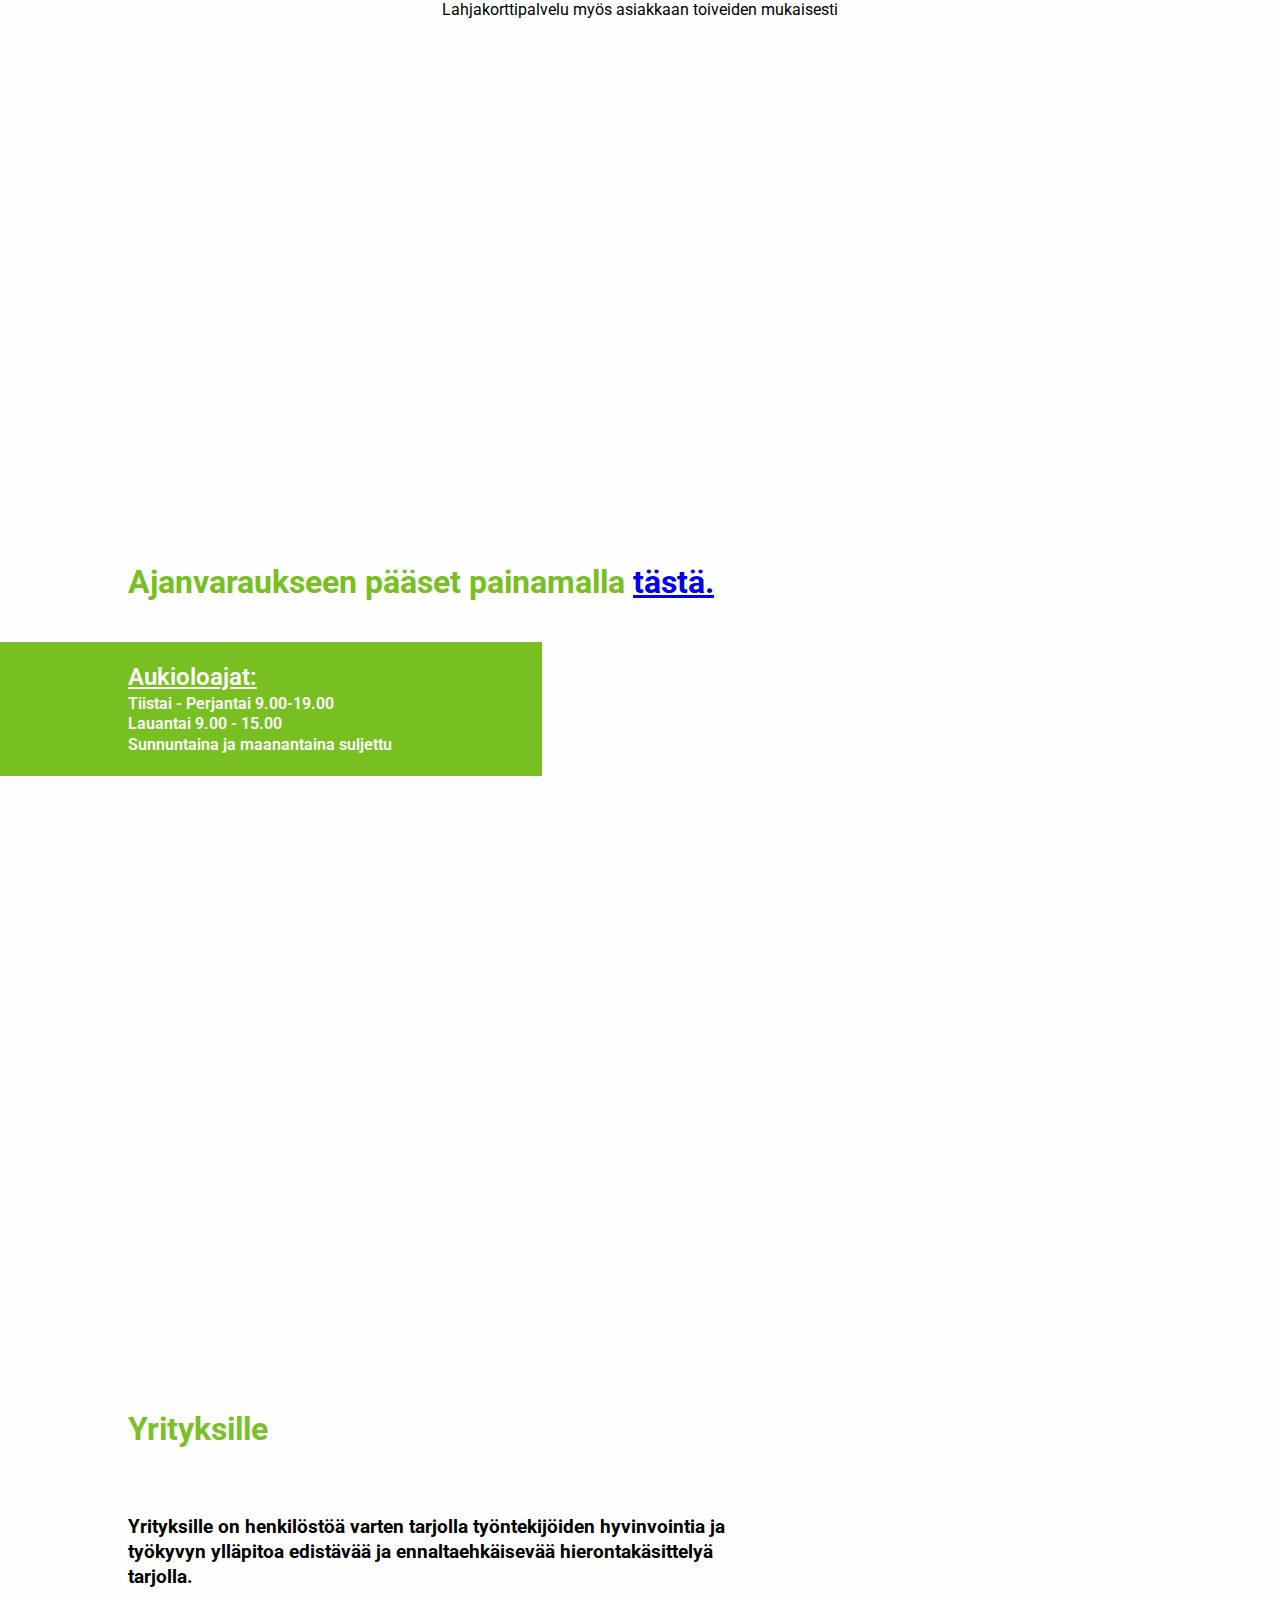
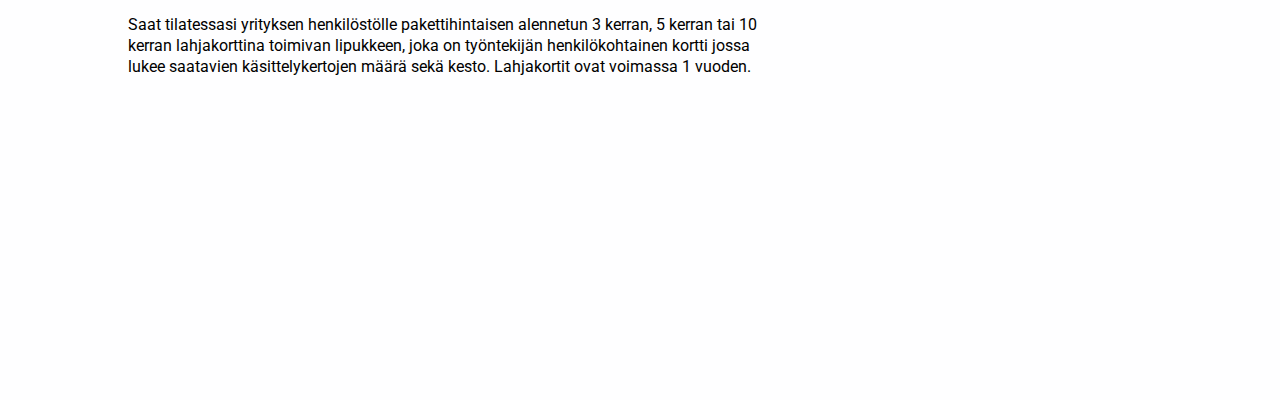
==== commit 377d1e6d: "header p muutoksia" ====
--- a/index.html
+++ b/index.html
@@ -45,7 +45,7 @@
         <section id="etusivu">
             <div class="header">
                 <h1>Lehmon HierontaPaikka</h1>
-                <p>Toiminnassa jo vuodesta 2021 lähtien</p>
+                <p>Toiminnassa vuodesta 2021 lähtien</p>
             </div>
             <div class="etusivuTekstit">
                 <h5>Lehmon HierontaPaikka tarjoaa hierontapalveluja niin yksityisasiakkaille kuin myös yrityksille.</h5>
--- a/style.css
+++ b/style.css
@@ -266,12 +266,16 @@
   text-align: left;
 }
 
-#etusivu h1 {
+#etusivu .header h1 {
   font-family: "Satisfy", cursive;
   color: var(--MainColor);
   text-align: start;
   font-size: 5.5vw;
   margin-top: 2vw;
+}
+
+#etusivu .header p {
+  font-weight: bold;
 }
 
 #etusivu .etusivuTekstit {
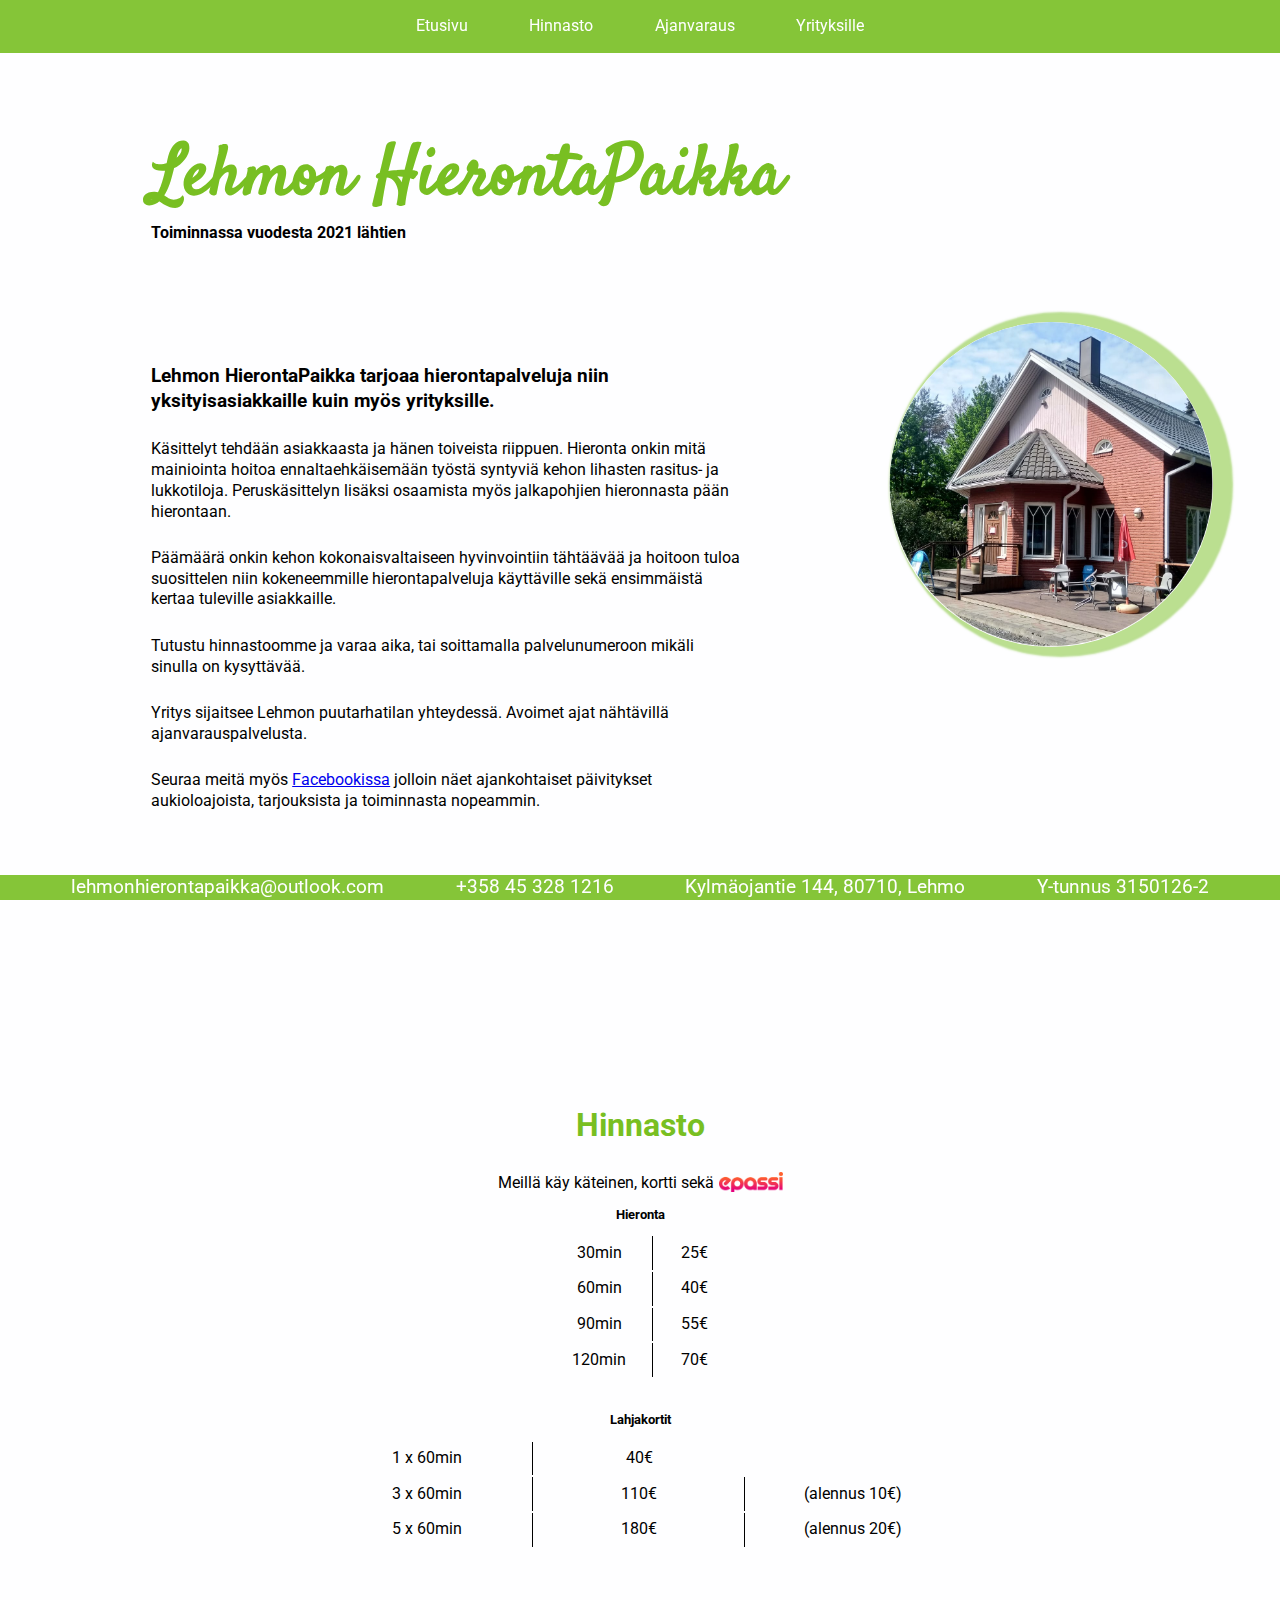
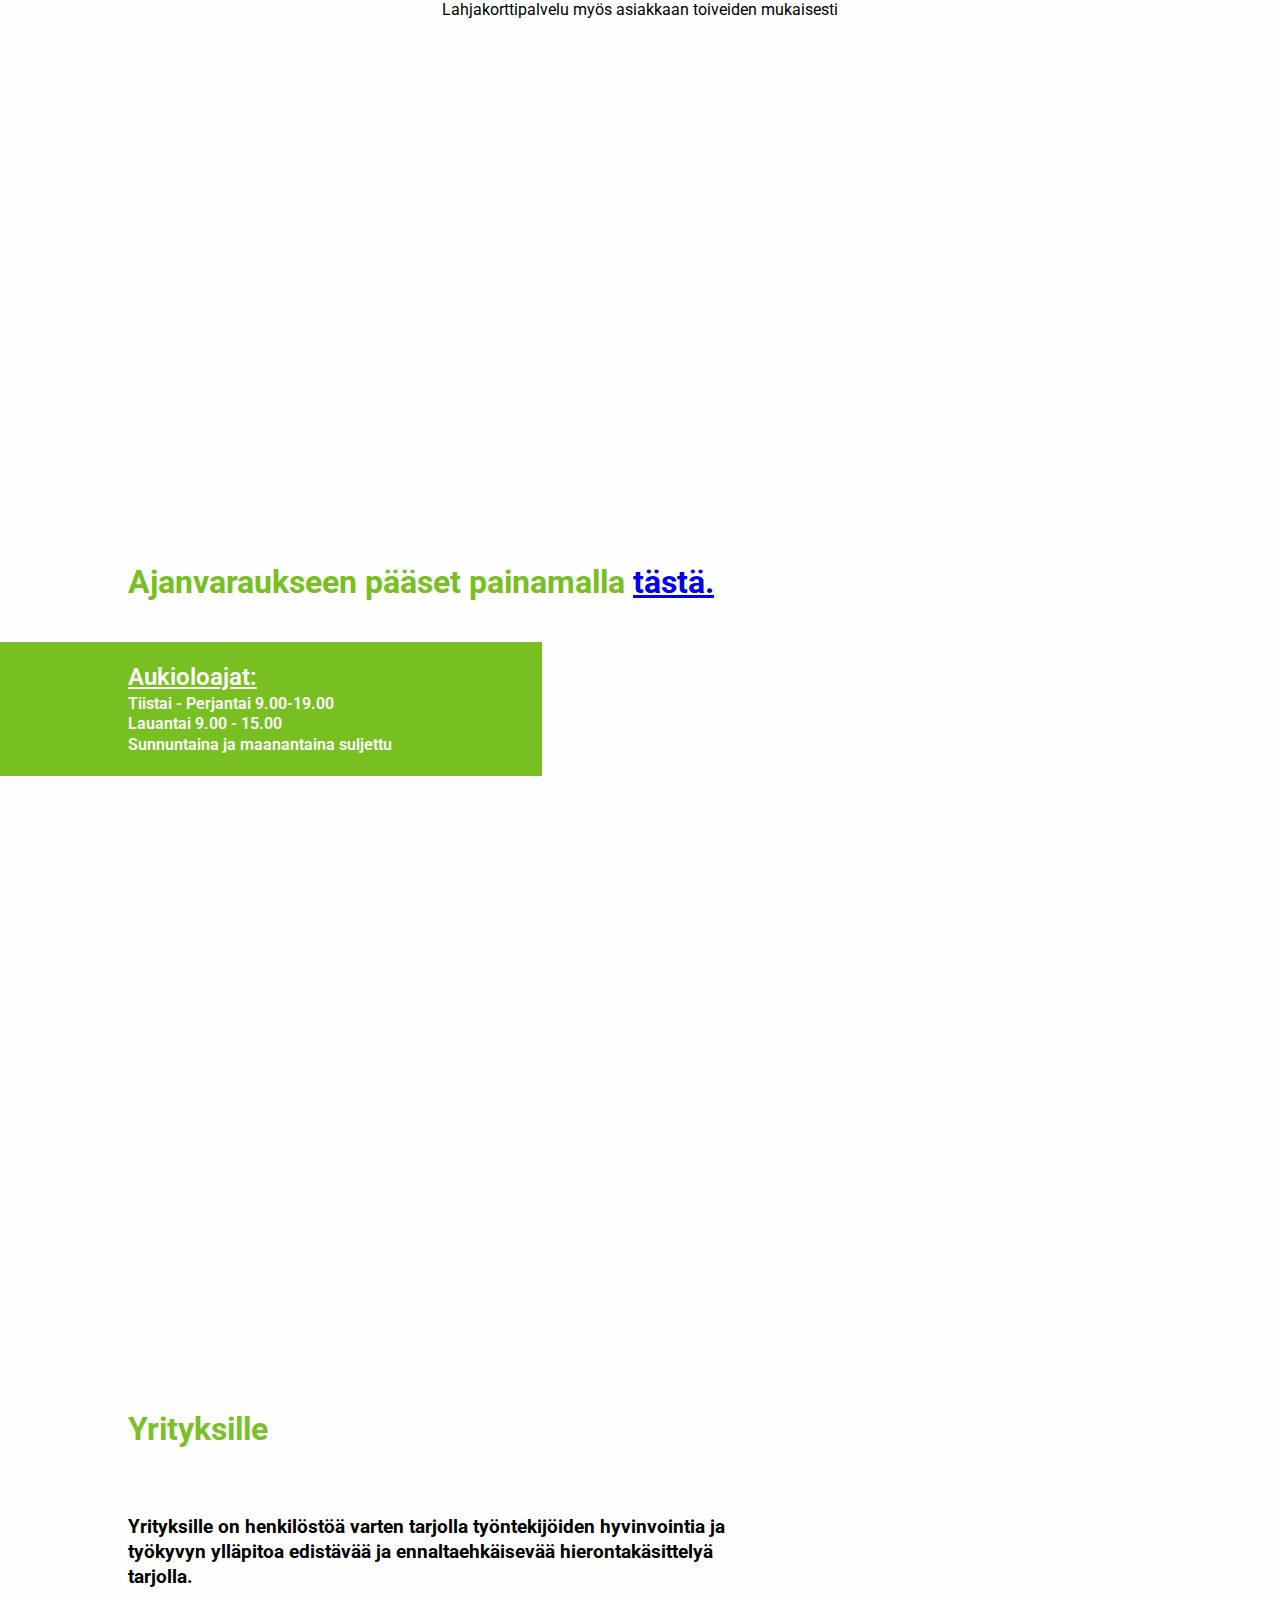
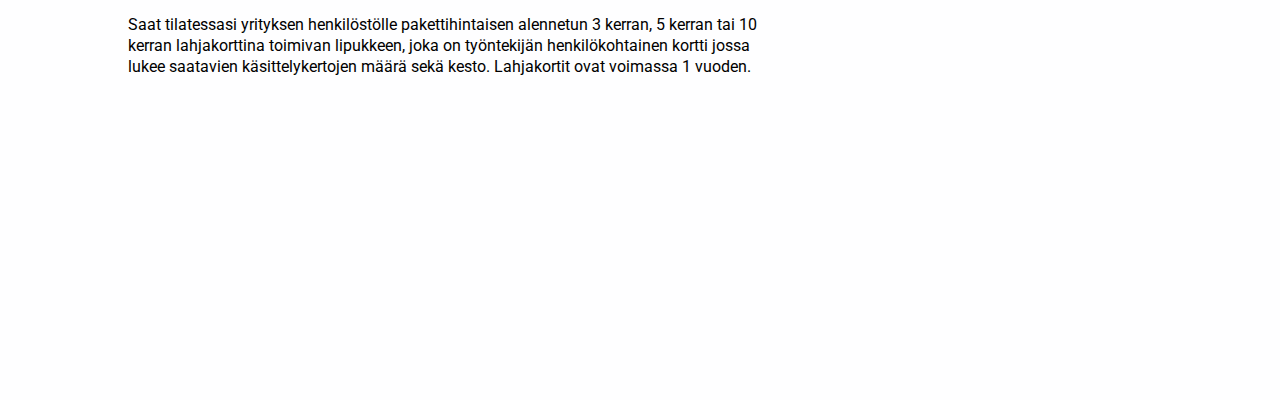
==== commit 8230b425: "paivitetty hinnasto" ====
--- a/index.html
+++ b/index.html
@@ -74,19 +74,19 @@
             <table class="hierontaTaulukko">
                 <tr>
                     <td>30min</td>
-                    <td>24€</td>
+                    <td>25€</td>
                 </tr>
                 <tr>
                     <td>60min</td>
-                    <td>36€</td>
+                    <td>40€</td>
                 </tr>
                 <tr>
                     <td>90min</td>
-                    <td>48€</td>
+                    <td>55€</td>
                 </tr>
                 <tr>
                     <td>120min</td>
-                    <td>60€</td>
+                    <td>70€</td>
                 </tr>
             </table>
             <br />
@@ -94,16 +94,16 @@
             <table class="lahjakorttiTaulukko">
                 <tr>
                     <td>1 x 60min</td>
-                    <td>36€</td>
+                    <td>40€</td>
                 </tr>
                 <tr>
                     <td>3 x 60min</td>
-                    <td>99€</td>
-                    <td class="alennus">(alennus 9€)</td>
+                    <td>110€</td>
+                    <td class="alennus">(alennus 10€)</td>
                 </tr>
                 <tr>
                     <td>5 x 60min</td>
-                    <td>160€</td>
+                    <td>180€</td>
                     <td class="alennus">(alennus 20€)</td>
                 </tr>
             </table>
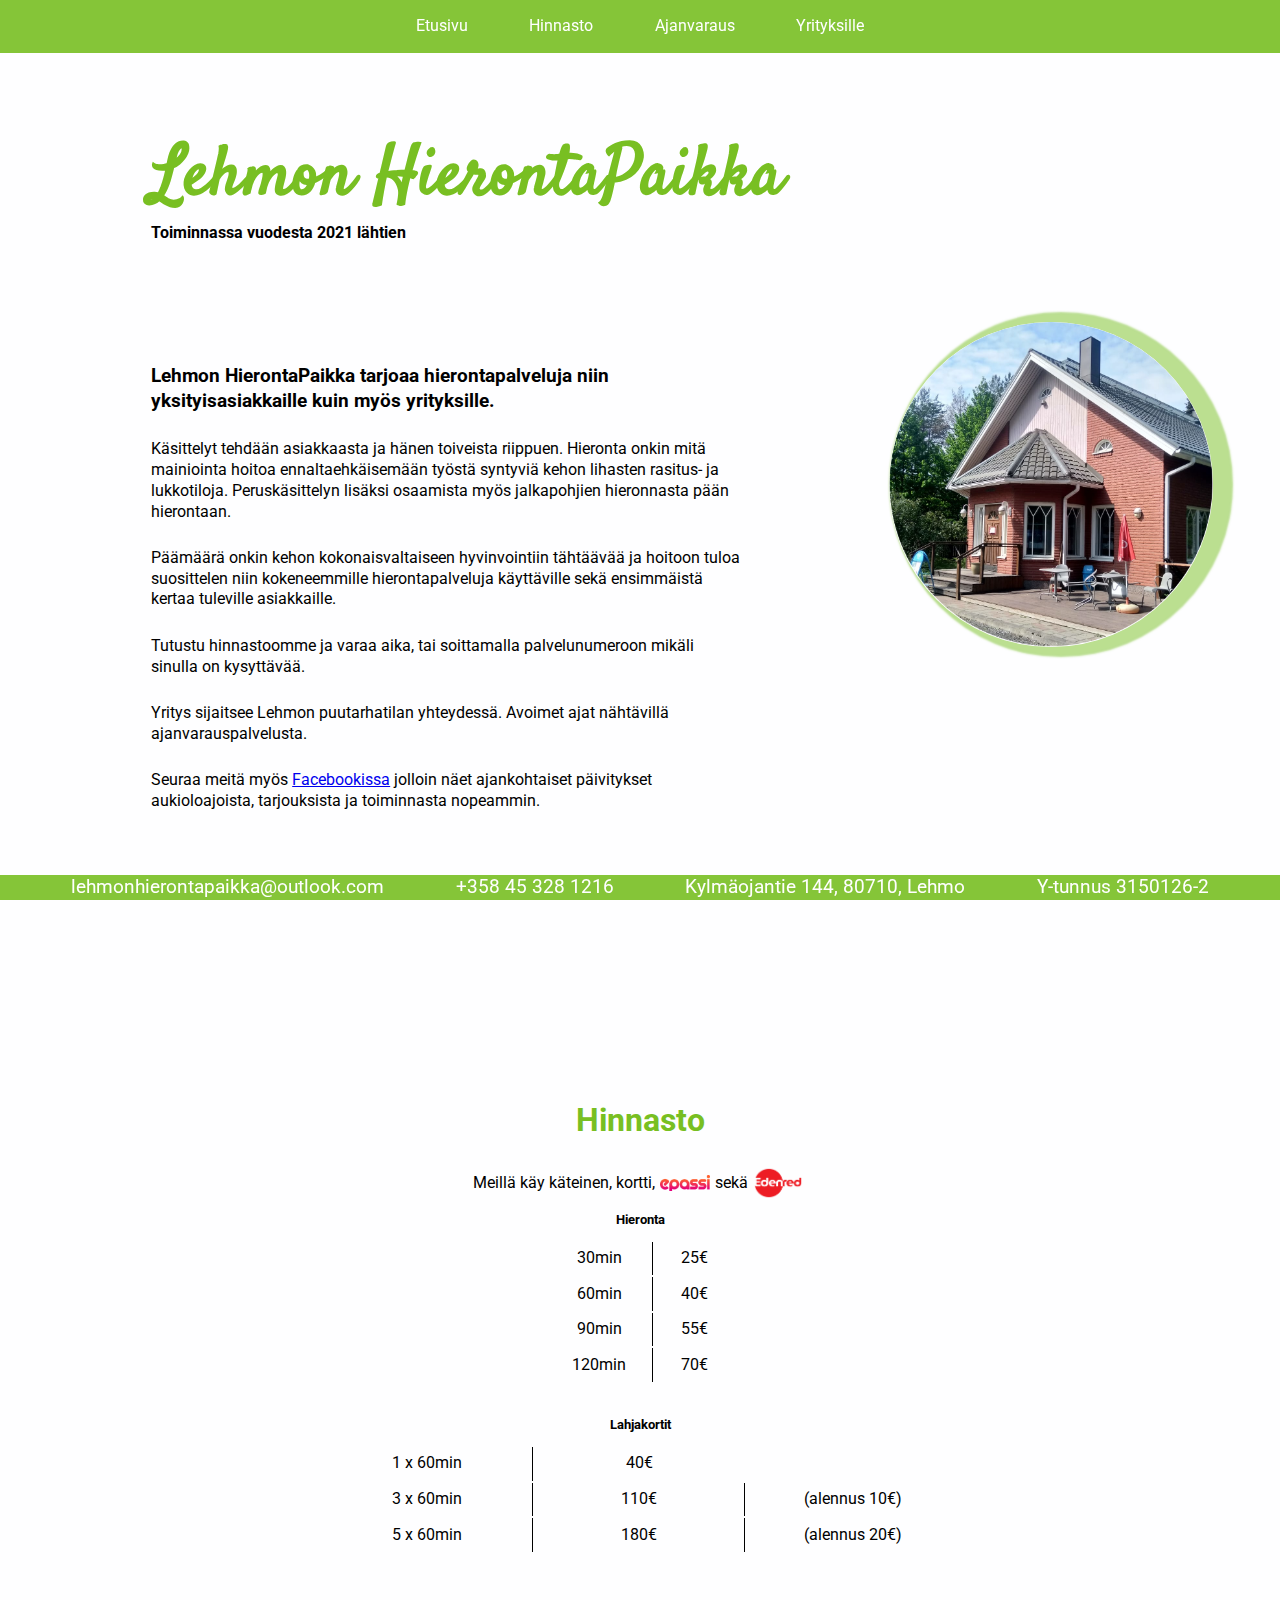
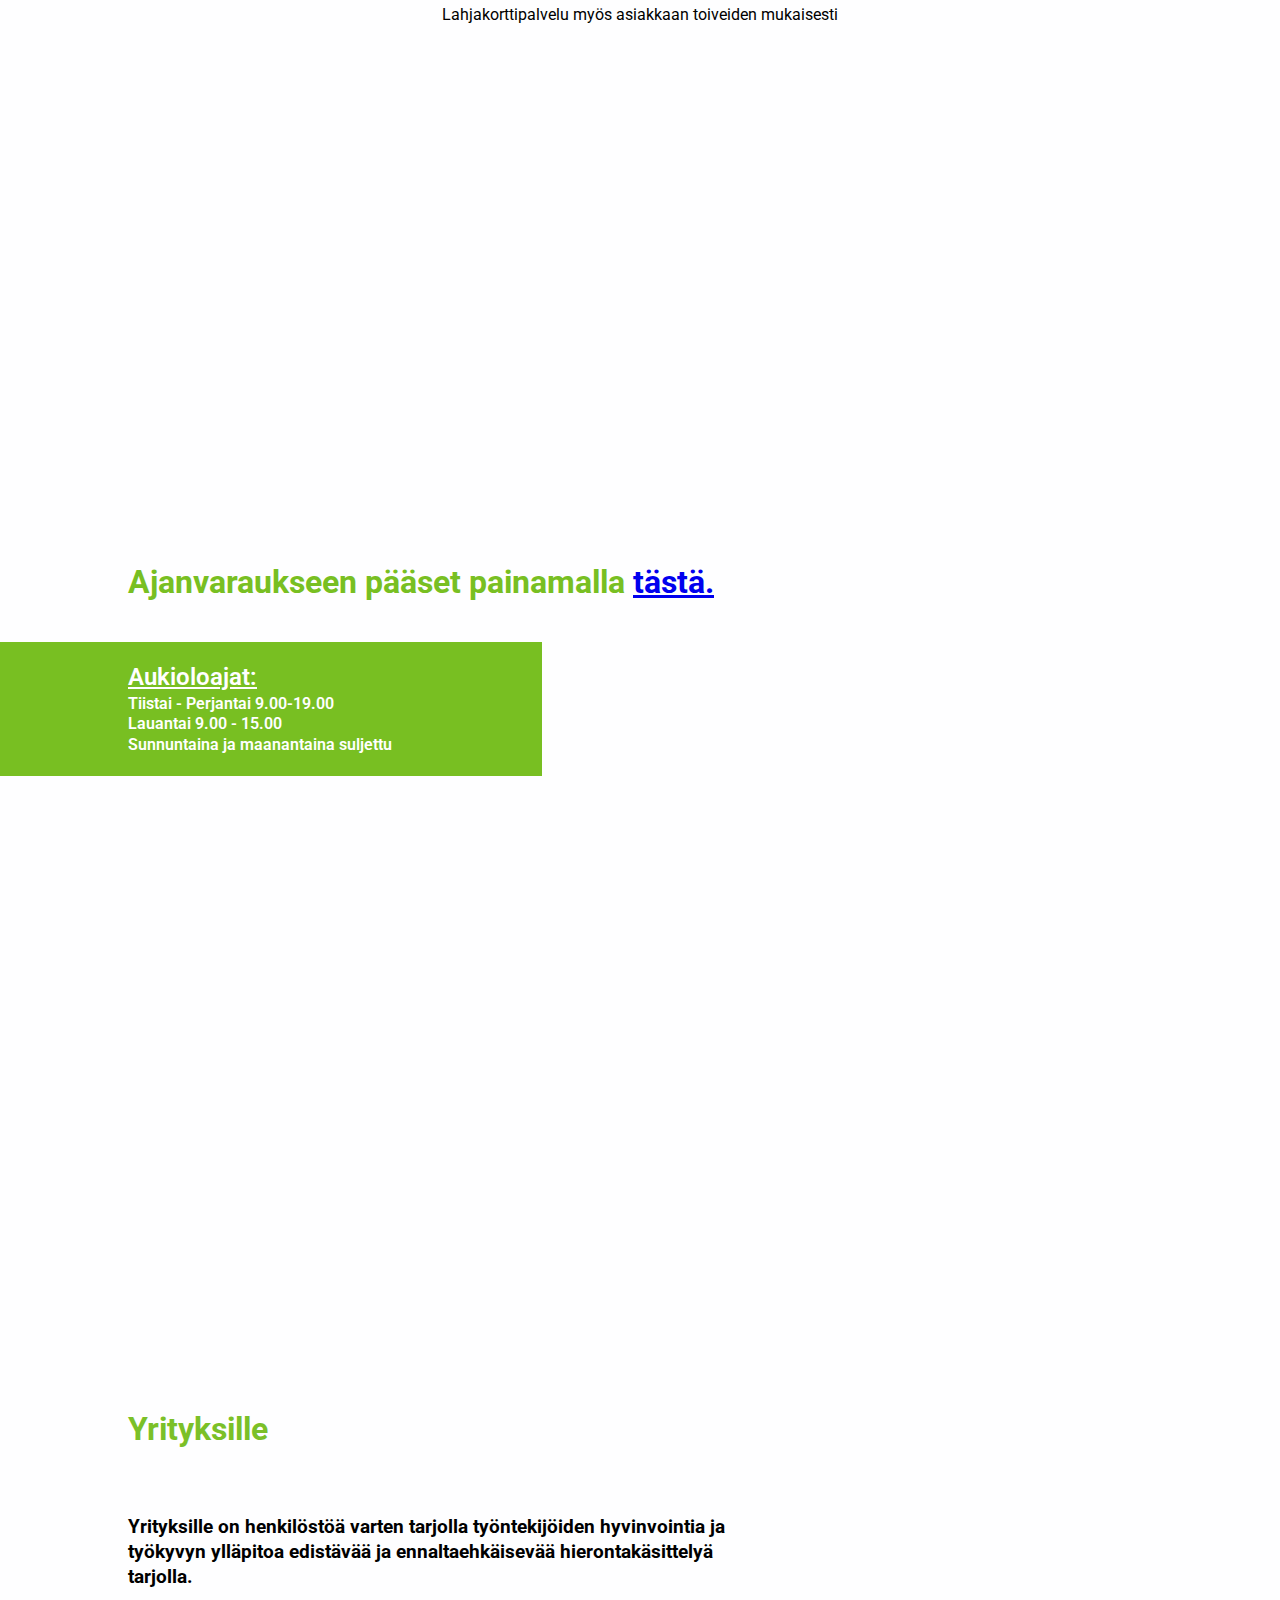
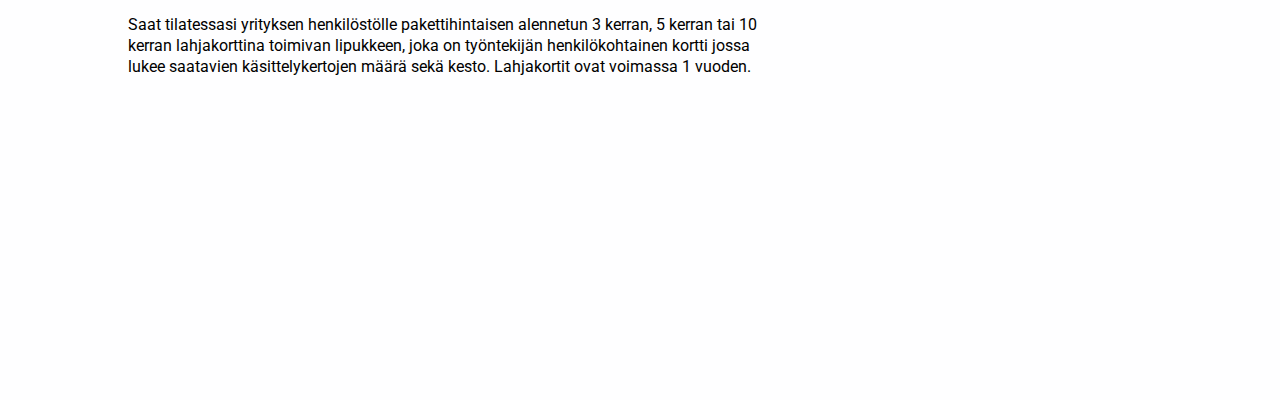
==== commit 54847d2c: "edenred" ====
--- a/index.html
+++ b/index.html
@@ -67,8 +67,10 @@
         <section id="hinnasto">
             <h1>Hinnasto</h1>
             <div class="maksutavat">
-                <p>Meillä käy käteinen, kortti sekä </p>
-                <img src="kuvat/Epassi Logo Primary Color RGB.png" alt="Epassi">
+                <p>Meillä käy käteinen, kortti, </p>
+                <img src="kuvat/Epassi Logo Primary Color RGB.png" alt="Epassi" id="epassi">
+                <p>sekä</p>
+                <img src="kuvat/Edenred_logo_CMYK_red.webp" alt="Edenred" id="edenred">
             </div>
             <h5>Hieronta</h5>
             <table class="hierontaTaulukko">
--- a/style.css
+++ b/style.css
@@ -385,9 +385,15 @@
 }
 
 #hinnasto img {
-  margin-left: 5px;
-  margin-bottom: 2px;
-  height: 20px;
+  margin: 0 5px;
+}
+
+#epassi {
+  width: 50px;
+}
+
+#edenred {
+  width: 50px;
 }
 
 #hinnasto .lahjakorttiTaulukko {
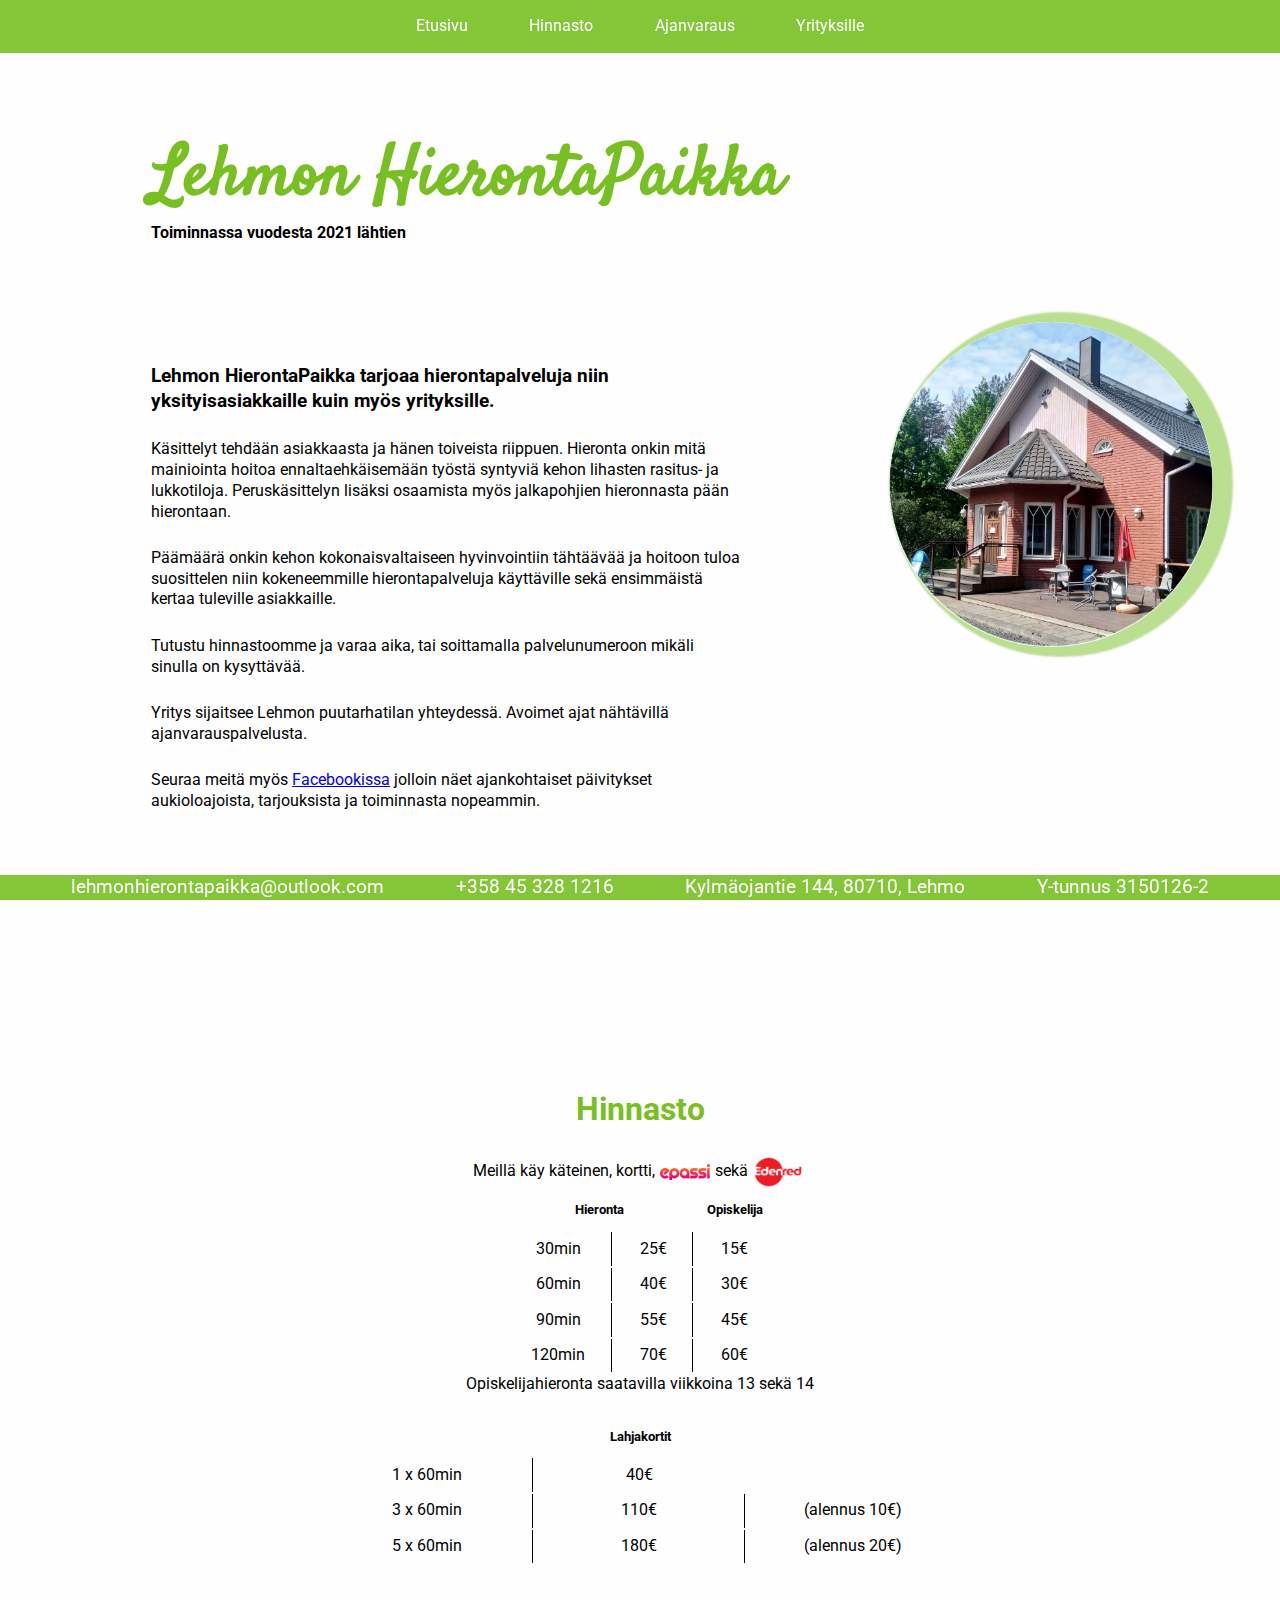
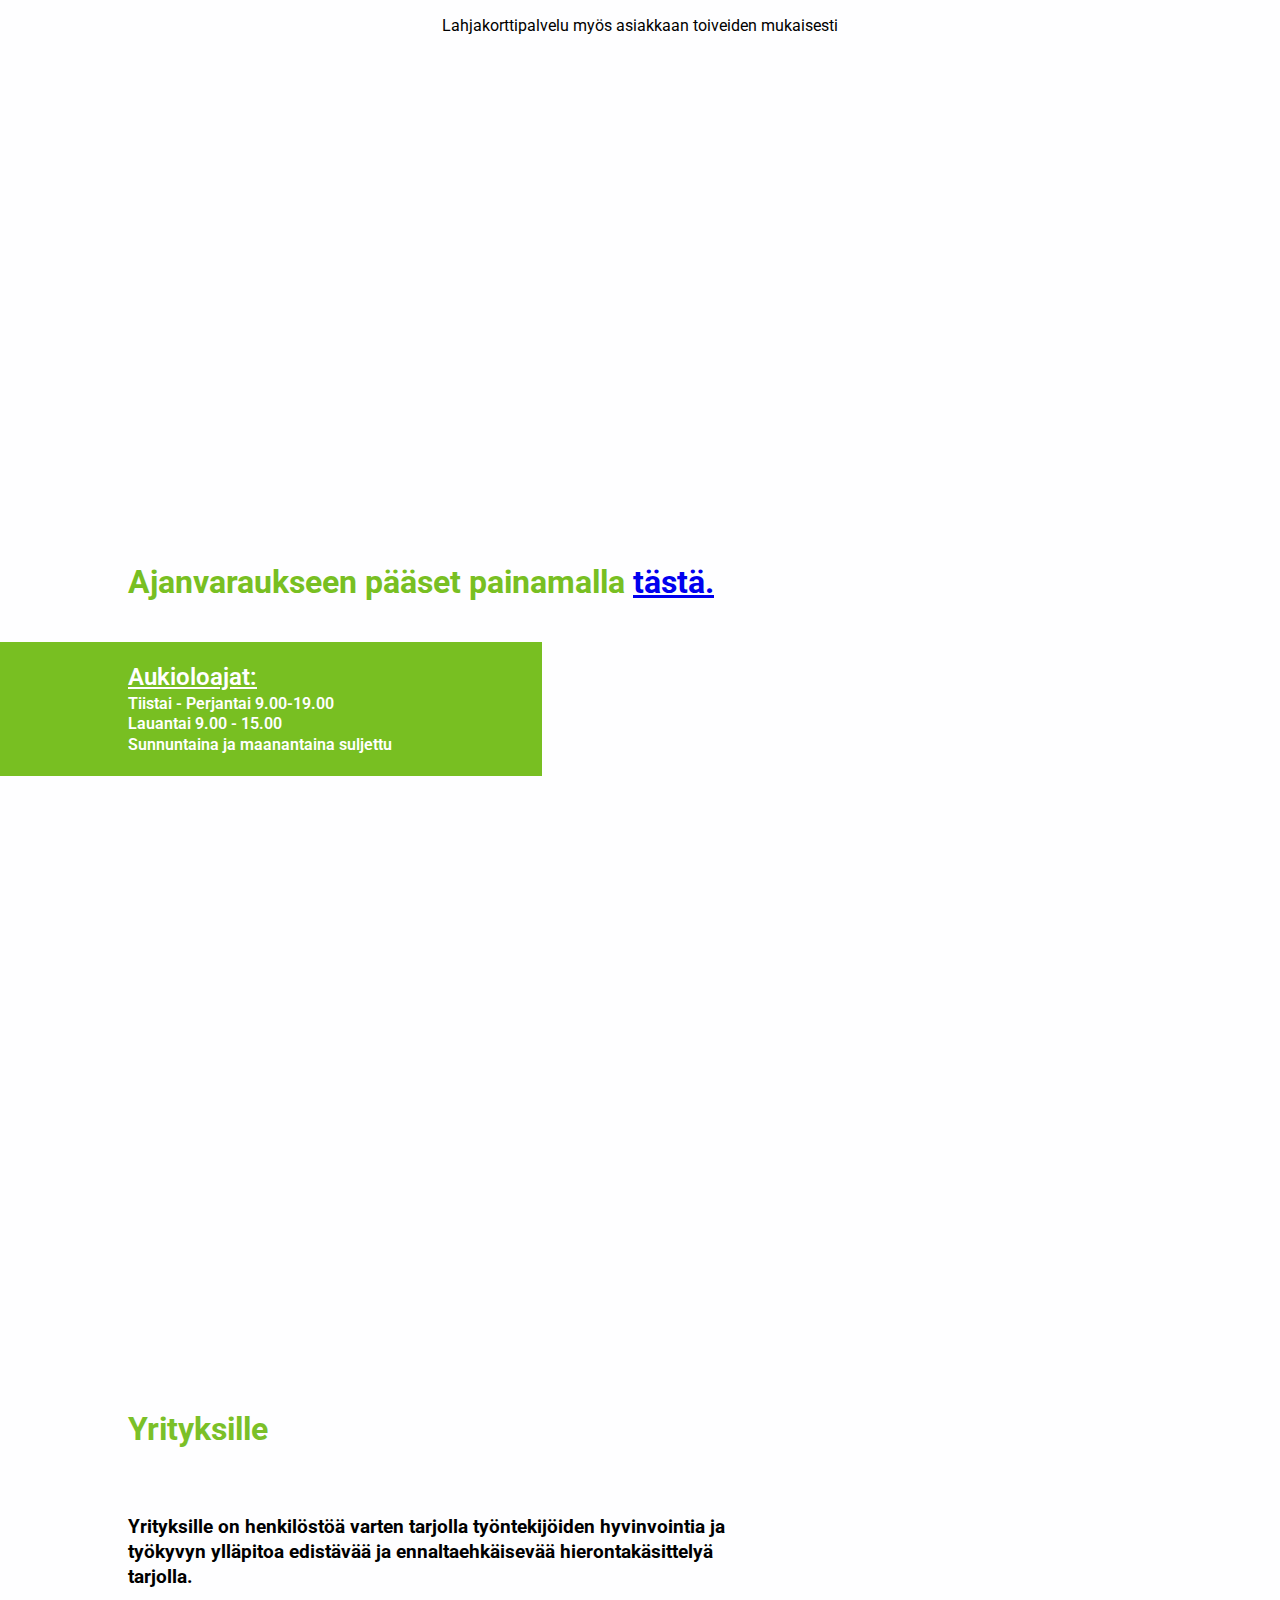
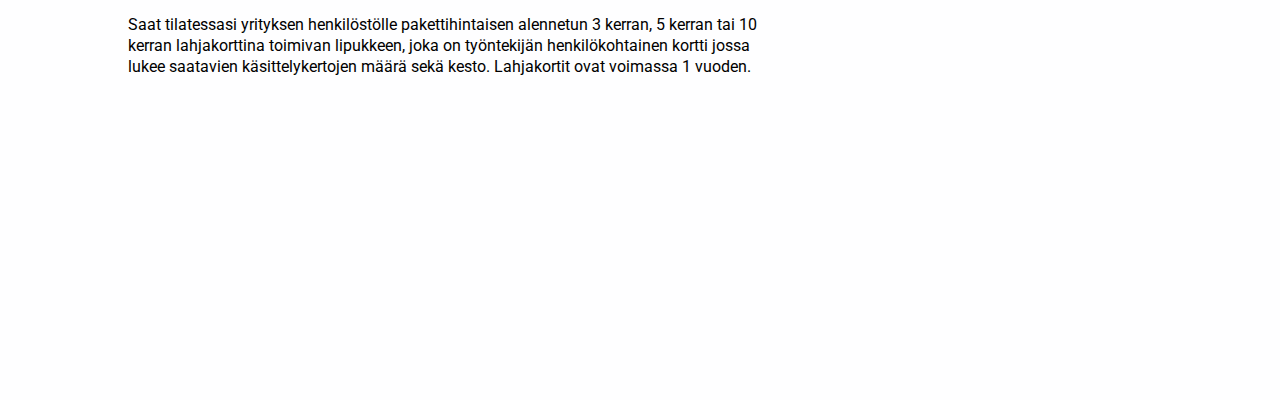
==== commit c1049bdd: "opiskelijahieronta" ====
--- a/index.html
+++ b/index.html
@@ -72,25 +72,39 @@
                 <p>sekä</p>
                 <img src="kuvat/Edenred_logo_CMYK_red.webp" alt="Edenred" id="edenred">
             </div>
-            <h5>Hieronta</h5>
             <table class="hierontaTaulukko">
+                <thead>
+                    <tr>
+                        <th colspan="2">
+                            <h5>Hieronta</h5>
+                        </th>
+                        <th>
+                            <h5>Opiskelija</h5>
+                        </th>
+                    </tr>
+                </thead>
                 <tr>
                     <td>30min</td>
                     <td>25€</td>
+                    <td>15€</td>
                 </tr>
                 <tr>
                     <td>60min</td>
                     <td>40€</td>
+                    <td>30€</td>
                 </tr>
                 <tr>
                     <td>90min</td>
                     <td>55€</td>
+                    <td>45€</td>
                 </tr>
                 <tr>
                     <td>120min</td>
                     <td>70€</td>
+                    <td>60€</td>
                 </tr>
             </table>
+            <p>Opiskelijahieronta saatavilla viikkoina 13 sekä 14</p>
             <br />
             <h5>Lahjakortit</h5>
             <table class="lahjakorttiTaulukko">
--- a/style.css
+++ b/style.css
@@ -408,7 +408,7 @@
 }
 
 #hinnasto table tr td:last-child {
-  border-right: 0px solid black;
+  border-right: 0px;
 }
 
 @media only screen and (max-width: 669px) {
@@ -417,7 +417,7 @@
   }
 
   #hinnasto table tr td {
-    border-right: 0px solid black;
+    border-right: 0px;
   }
 
   #hinnasto table tr td:nth-child(1) {
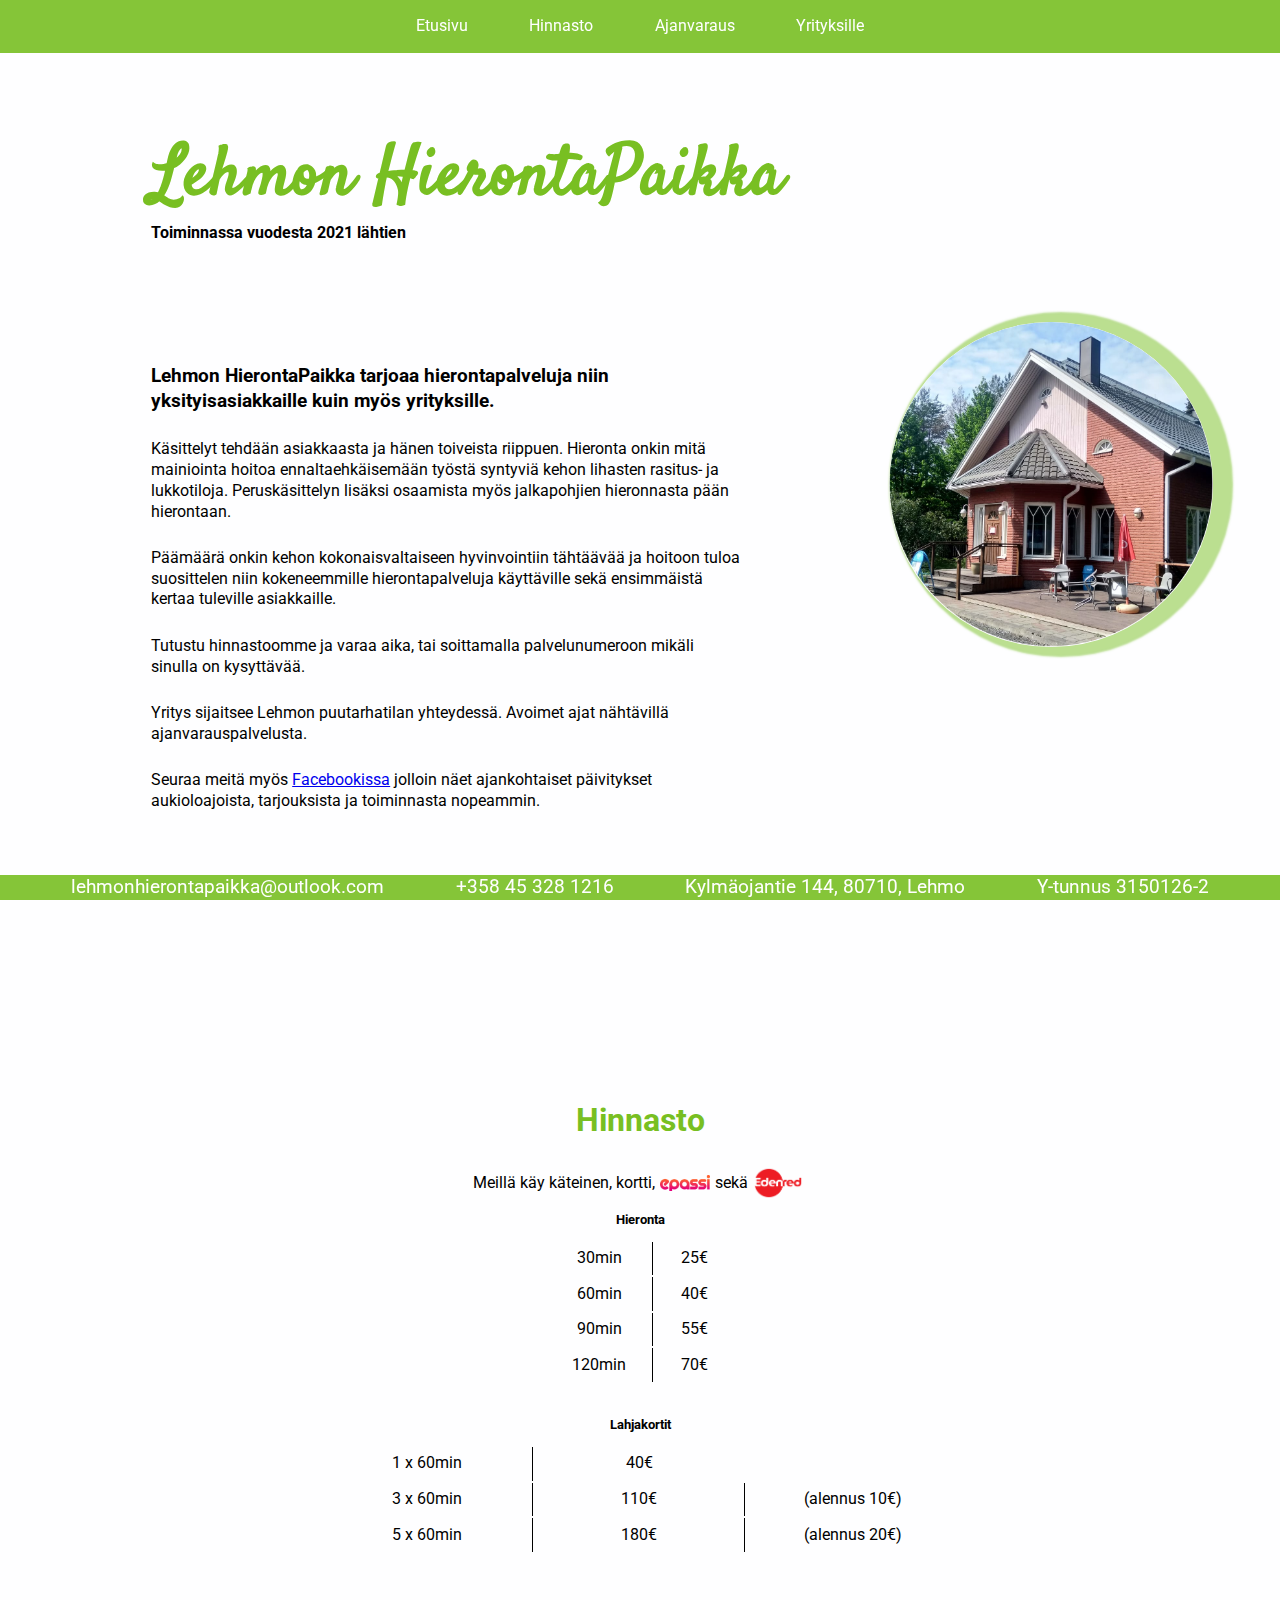
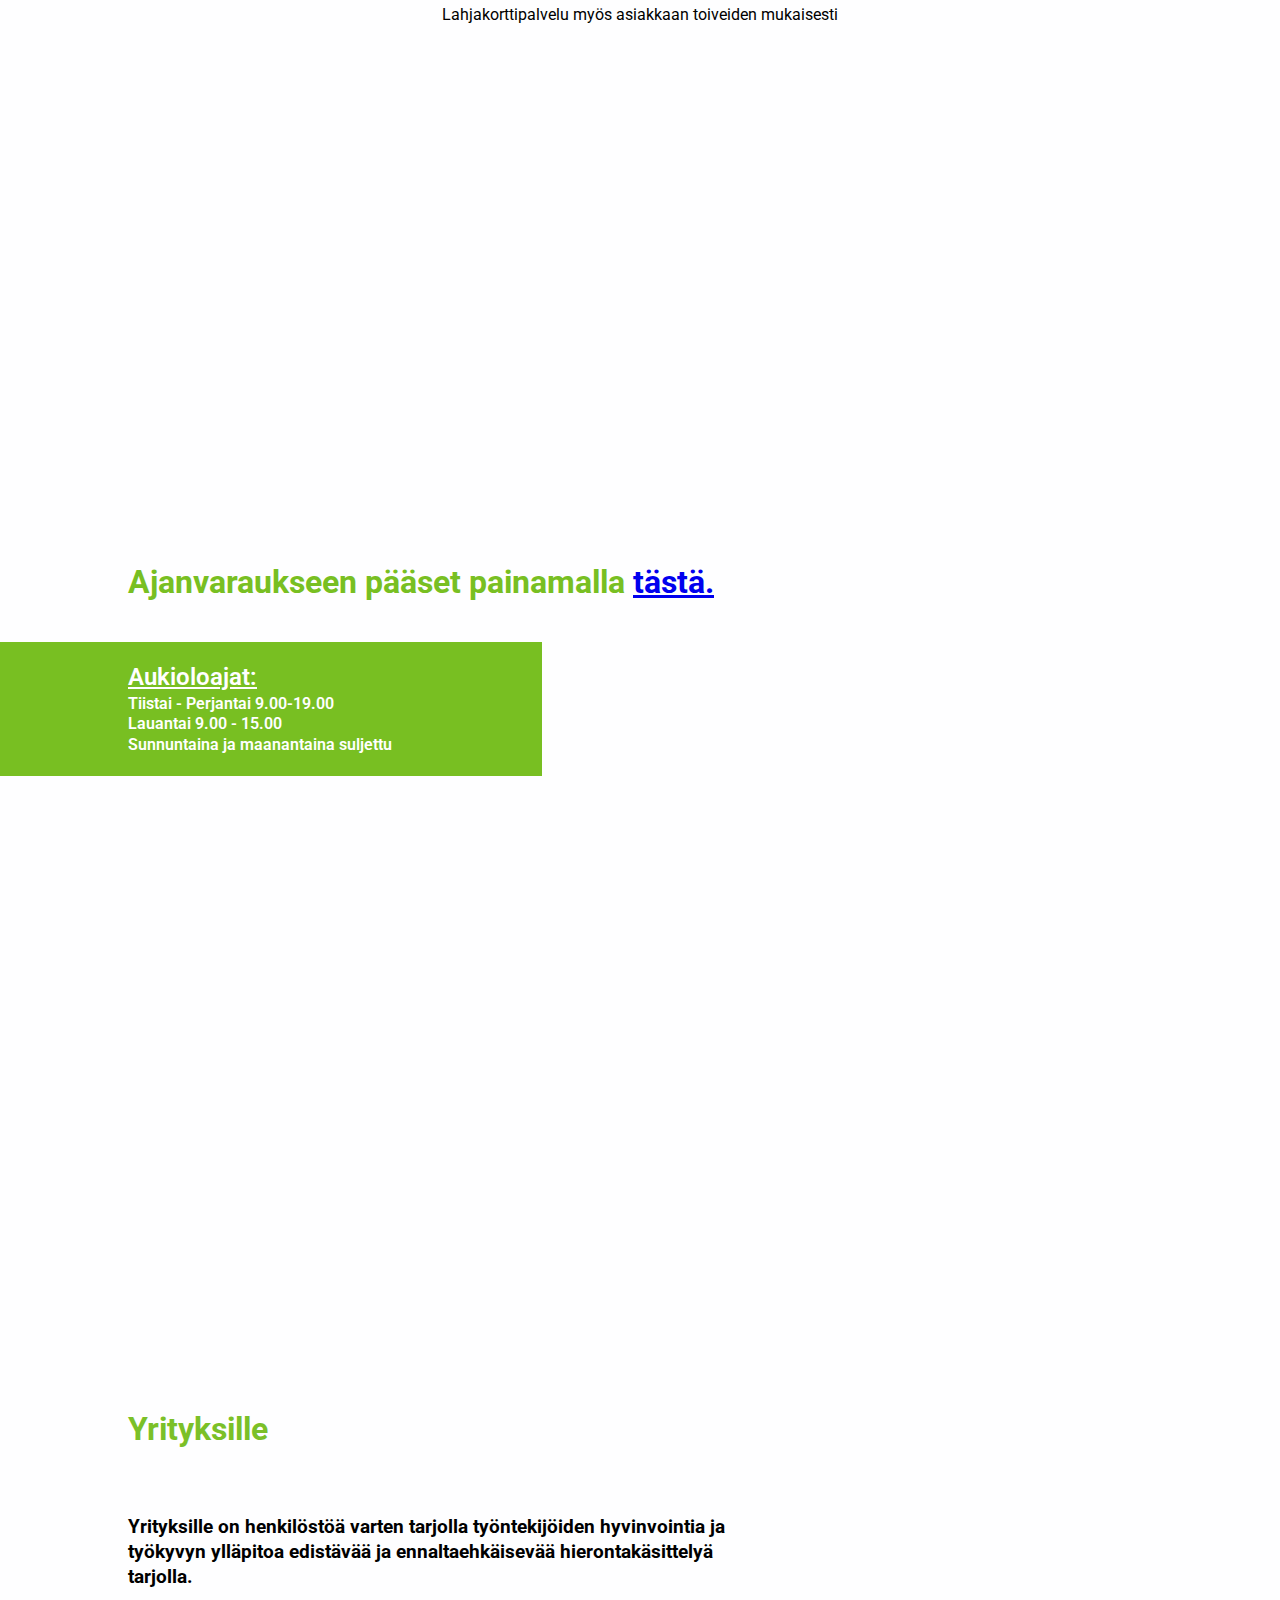
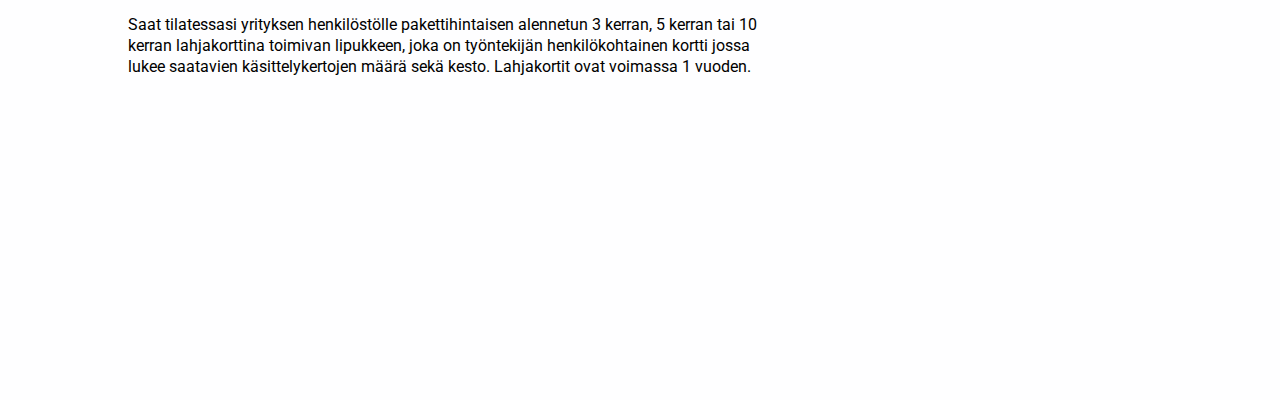
==== commit dfd3e102: "Revert "opiskelijahieronta"" ====
--- a/index.html
+++ b/index.html
@@ -72,39 +72,25 @@
                 <p>sekä</p>
                 <img src="kuvat/Edenred_logo_CMYK_red.webp" alt="Edenred" id="edenred">
             </div>
+            <h5>Hieronta</h5>
             <table class="hierontaTaulukko">
-                <thead>
-                    <tr>
-                        <th colspan="2">
-                            <h5>Hieronta</h5>
-                        </th>
-                        <th>
-                            <h5>Opiskelija</h5>
-                        </th>
-                    </tr>
-                </thead>
                 <tr>
                     <td>30min</td>
                     <td>25€</td>
-                    <td>15€</td>
                 </tr>
                 <tr>
                     <td>60min</td>
                     <td>40€</td>
-                    <td>30€</td>
                 </tr>
                 <tr>
                     <td>90min</td>
                     <td>55€</td>
-                    <td>45€</td>
                 </tr>
                 <tr>
                     <td>120min</td>
                     <td>70€</td>
-                    <td>60€</td>
                 </tr>
             </table>
-            <p>Opiskelijahieronta saatavilla viikkoina 13 sekä 14</p>
             <br />
             <h5>Lahjakortit</h5>
             <table class="lahjakorttiTaulukko">
--- a/style.css
+++ b/style.css
@@ -408,7 +408,7 @@
 }
 
 #hinnasto table tr td:last-child {
-  border-right: 0px;
+  border-right: 0px solid black;
 }
 
 @media only screen and (max-width: 669px) {
@@ -417,7 +417,7 @@
   }
 
   #hinnasto table tr td {
-    border-right: 0px;
+    border-right: 0px solid black;
   }
 
   #hinnasto table tr td:nth-child(1) {
